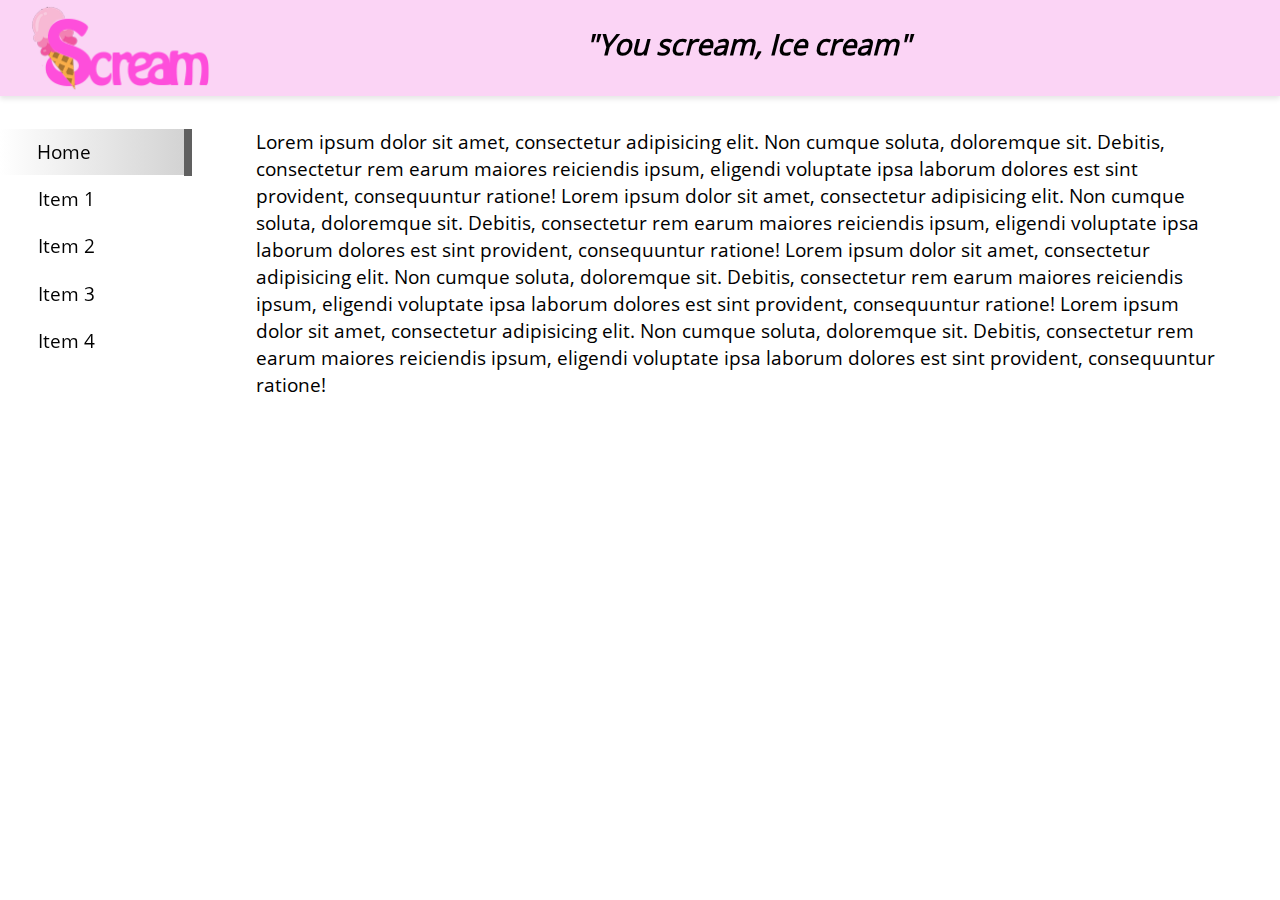
==== PWA/index.html @ 450996e0 "PWA interface" ====
<!DOCTYPE html>

<html lang="en">
    <head>
        <meta charset="UTF-8">
        <meta name="viewport" content="width=device-width, initial-scale=1.0">
	   <title> iScream </title>
       <link rel="stylesheet" type="text/css" href="styles.css">
    </head>

	<body>
        <header>
            <img src="img/iscream.png" alt="iScream logo">

            <h2> "You scream, Ice cream" </h2>
        </header>
        
        <nav>
            <ul>
                <li class="active"><a href="">Home</a></li>
                <li><a href="">Item 1</a></li>
                <li><a href="">Item 2</a></li>
                <li><a href="">Item 3</a></li>
                <li><a href="">Item 4</a></li>
            </ul>
        </nav>

        <section class="contents">
            Lorem ipsum dolor sit amet, consectetur adipisicing elit. Non cumque soluta, doloremque sit. Debitis, consectetur rem earum maiores reiciendis ipsum, eligendi voluptate ipsa laborum dolores est sint provident, consequuntur ratione!
            Lorem ipsum dolor sit amet, consectetur adipisicing elit. Non cumque soluta, doloremque sit. Debitis, consectetur rem earum maiores reiciendis ipsum, eligendi voluptate ipsa laborum dolores est sint provident, consequuntur ratione!
            Lorem ipsum dolor sit amet, consectetur adipisicing elit. Non cumque soluta, doloremque sit. Debitis, consectetur rem earum maiores reiciendis ipsum, eligendi voluptate ipsa laborum dolores est sint provident, consequuntur ratione!
            Lorem ipsum dolor sit amet, consectetur adipisicing elit. Non cumque soluta, doloremque sit. Debitis, consectetur rem earum maiores reiciendis ipsum, eligendi voluptate ipsa laborum dolores est sint provident, consequuntur ratione!
        </section>
    </body>
</html>
---- PWA/styles.css ----
@font-face{
	font-family: Open;
	src: url(fonts/Open_Sans/OpenSans-Regular.ttf);
}
html{
	padding: 0;
	margin: 0;
}
body{
	margin: 0;
	padding: 0;
}
header{
	background-color: #FBD4F5;
	width: 100%;
	z-index: 4;
	position: fixed;
	box-shadow: 0px 3px 5px 0px rgba(0,0,0,0.10);
}
header img{
	width: 15%;
	float: left;
	z-index: 5;
	padding-left: 2%; 
}
header h2{
	text-align: center;
	font-size: 180%;
	font-style: italic;
	font-family: Open;
}
nav{
	/*background-color: #8d4cff;*/
	height: 100%;
	width: 15%;
	padding: 2% 0;
	margin: 0;
	position: fixed;
	z-index: 3;
	/*opacity: 0.5;*/
}
nav ul{
	text-align: left;
	list-style-type: none;
	padding-top: 54%;
	padding-left: 0;
	margin: 0;
}
nav ul li{
	padding: 0%;	
	margin: 0;
}
nav ul li a {
	text-decoration: none;
	color: black;
	display: block;
	padding-top: 5%;
	padding-bottom: 5%;
	padding-left: 20%;
	font-size: 1.5vw;
	border-bottom: 1px solid #ffffff;
	font-family: Open;
}
li.active{
	border-right: 8px solid #606060;
	background: linear-gradient(to left, lightgray, white);
	color: #ffffff;
}
li:not(.active):hover a{
	background-color: #f7f7f7; 
	/*border-bottom: 2px solid #000000;*/
}
.contents{
	font-size: 1.5vw;
	padding-left: 20%;
	padding-top: 10%;
	width: 75%;
	background-color: white;
	font-family: Open;
}
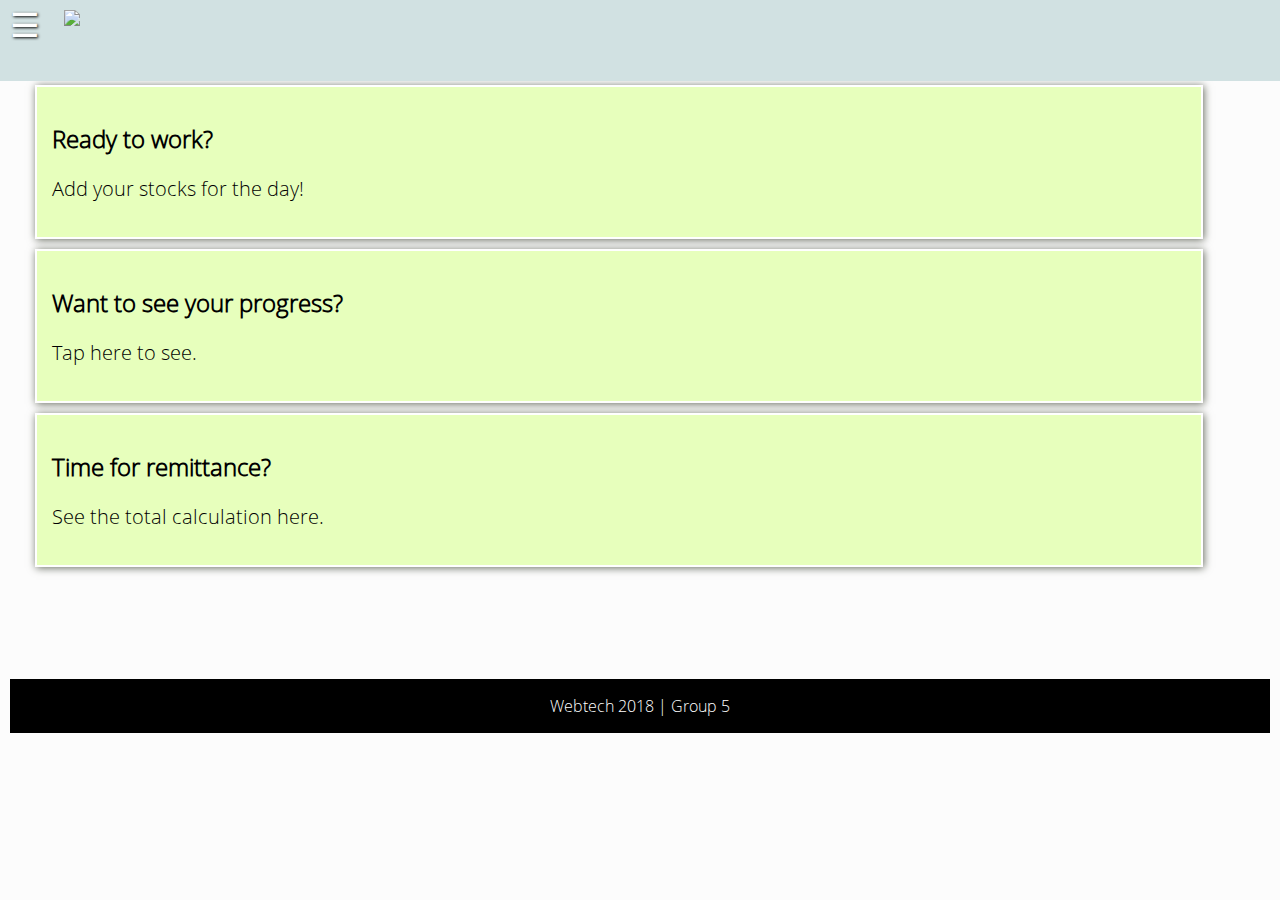
==== commit cd43ea31: "Jessa added HTMLs and CSS" ====
--- a/PWA/index.html
+++ b/PWA/index.html
@@ -4,32 +4,60 @@
     <head>
         <meta charset="UTF-8">
         <meta name="viewport" content="width=device-width, initial-scale=1.0">
-	   <title> iScream </title>
+	   <title>iVendor</title>
+       <link rel="shortcut icon" href="img/iVendor.png" />
        <link rel="stylesheet" type="text/css" href="styles.css">
     </head>
 
 	<body>
-        <header>
-            <img src="img/iscream.png" alt="iScream logo">
+        <header><div id="main" class="top-bar">
+            <span style="position:relative;left:0px;top:2px;font-size:33px;color:white;text-shadow:1px 1px 3px black;left: 10px; cursor:pointer" onclick="openNav()">&#9776;</span>
+            <a href="index.html"><img src="img/iVendorLetters.png" class="logo-letters"></a>
+</div></header>
+        
+        <div id="mySidenav" class="sidenav">
+  
+            <div class="sidenav-top">
+                <a href="javascript:void(0)" class="closebtn" onclick="closeNav()">&times;</a>
+            <img src="img/iVendor.png" class="logo"></div>
+<br>
+  <a href="index.html">Home</a>
+  <a href="inventory.html">Inventory</a>
+  <a href="#">Remittance</a>
+  <a href="">Productivity</a>
+</div>
 
-            <h2> "You scream, Ice cream" </h2>
-        </header>
+          <div class="main-contents">
+        <a href="inventory.html"><div class="Notifications">
+        <h2>Ready to work?</h2>
+            <p>Add your stocks for the day!</p></div></a>
+        <a href="Productivity.html"><div class="Notifications">
+        <h2>Want to see your progress?</h2>
+        <p>Tap here to see.</p></div></a>
+        <a href="Remittance.html"><div class="Notifications">
+        <h2>Time for remittance?</h2>
+        <p>See the total calculation here.</p></div></a></div>
+<br>
+<br>
+<br>
+<br>
+<br>
+	<div>
+	<footer>Webtech 2018 | Group 5 </footer>
+	</div>
         
-        <nav>
-            <ul>
-                <li class="active"><a href="">Home</a></li>
-                <li><a href="">Item 1</a></li>
-                <li><a href="">Item 2</a></li>
-                <li><a href="">Item 3</a></li>
-                <li><a href="">Item 4</a></li>
-            </ul>
-        </nav>
+<script>
+function openNav() {
+    document.getElementById("mySidenav").style.width = "250px";
+  
+}
 
-        <section class="contents">
-            Lorem ipsum dolor sit amet, consectetur adipisicing elit. Non cumque soluta, doloremque sit. Debitis, consectetur rem earum maiores reiciendis ipsum, eligendi voluptate ipsa laborum dolores est sint provident, consequuntur ratione!
-            Lorem ipsum dolor sit amet, consectetur adipisicing elit. Non cumque soluta, doloremque sit. Debitis, consectetur rem earum maiores reiciendis ipsum, eligendi voluptate ipsa laborum dolores est sint provident, consequuntur ratione!
-            Lorem ipsum dolor sit amet, consectetur adipisicing elit. Non cumque soluta, doloremque sit. Debitis, consectetur rem earum maiores reiciendis ipsum, eligendi voluptate ipsa laborum dolores est sint provident, consequuntur ratione!
-            Lorem ipsum dolor sit amet, consectetur adipisicing elit. Non cumque soluta, doloremque sit. Debitis, consectetur rem earum maiores reiciendis ipsum, eligendi voluptate ipsa laborum dolores est sint provident, consequuntur ratione!
-        </section>
-    </body>
+function closeNav() {
+    document.getElementById("mySidenav").style.width = "0";
+    document.getElementById("main").style.marginLeft= "0";
+}
+</script>
+
+  
+	 </body>
 </html>
--- a/PWA/styles.css
+++ b/PWA/styles.css
@@ -1,75 +1,48 @@
 @font-face{
 	font-family: Open;
 	src: url(fonts/Open_Sans/OpenSans-Regular.ttf);
+    font-family: OpenLight;
+    src: url(fonts/Open_Sans/OpenSans-Light.ttf);
+}
+* {
+    font-family: OpenLight;
 }
 html{
-	padding: 0;
+	padding: 10px;
 	margin: 0;
 }
 body{
 	margin: 0;
-	padding: 0;
-}
-header{
-	background-color: #FBD4F5;
-	width: 100%;
-	z-index: 4;
-	position: fixed;
-	box-shadow: 0px 3px 5px 0px rgba(0,0,0,0.10);
-}
-header img{
-	width: 15%;
-	float: left;
-	z-index: 5;
-	padding-left: 2%; 
-}
-header h2{
-	text-align: center;
-	font-size: 180%;
-	font-style: italic;
-	font-family: Open;
-}
-nav{
-	/*background-color: #8d4cff;*/
-	height: 100%;
-	width: 15%;
-	padding: 2% 0;
-	margin: 0;
-	position: fixed;
-	z-index: 3;
-	/*opacity: 0.5;*/
-}
-nav ul{
-	text-align: left;
-	list-style-type: none;
-	padding-top: 54%;
-	padding-left: 0;
-	margin: 0;
-}
-nav ul li{
-	padding: 0%;	
-	margin: 0;
-}
-nav ul li a {
-	text-decoration: none;
-	color: black;
-	display: block;
-	padding-top: 5%;
-	padding-bottom: 5%;
-	padding-left: 20%;
-	font-size: 1.5vw;
-	border-bottom: 1px solid #ffffff;
-	font-family: Open;
-}
-li.active{
-	border-right: 8px solid #606060;
-	background: linear-gradient(to left, lightgray, white);
-	color: #ffffff;
-}
-li:not(.active):hover a{
-	background-color: #f7f7f7; 
-	/*border-bottom: 2px solid #000000;*/
-}
+	background-color: #FCFCFC;
+    color: #000;
+    padding: 50px 0;
+}
+.top-bar
+{
+    position: fixed;
+    width: 100%;
+    height: 9%;
+    background-color: #D1E1E2;
+    top: 0;
+    left: 0;
+    z-index: 1;
+}
+.top-list
+{
+    list-style: none;
+    float: left;
+    left: 0;
+}
+.logo-letters
+{
+    position: absolute;
+    left: 5%;
+    top: 10px;
+    z-index: 1;
+    height: 70%;
+    width: auto;
+}
+
 .contents{
 	font-size: 1.5vw;
 	padding-left: 20%;
@@ -77,4 +50,1055 @@
 	width: 75%;
 	background-color: white;
 	font-family: Open;
+}
+
+footer {
+    padding: 1em;
+    color: white;
+    background-color: black;
+    clear: left;
+    text-align: center;
+}
+
+.clearfix {
+  content: "";
+  display: table;
+  clear: both;	
+}
+
+#site-header, #site-footer {
+	background: #fff;
+}
+
+#site-header {
+	margin: 0 0 30px 0;
+}
+
+#site-header h1 {
+	font-size: 31px;
+	font-weight: 300;
+	padding: 40px 0;
+	position: relative;
+	margin: 0;
+}
+
+a {
+	color: #000;
+	text-decoration: none;
+
+	-webkit-transition: color .2s linear;
+	-moz-transition: color .2s linear;
+	-ms-transition: color .2s linear;
+	-o-transition: color .2s linear;
+	transition: color .2s linear;
+}
+
+a:hover {
+	color: #53b5aa;
+}
+
+#site-header h1 span {
+	color: #53b5aa;
+}
+
+#site-header h1 span.last-span {
+	background: #fff;
+	padding-right: 150px;
+	position: absolute;
+	left: 217px;
+
+	-webkit-transition: all .2s linear;
+	-moz-transition: all .2s linear;
+	-ms-transition: all .2s linear;
+	-o-transition: all .2s linear;
+	transition: all .2s linear;
+}
+
+#site-header h1:hover span.last-span, #site-header h1 span.is-open {
+	left: 363px;
+}
+
+#site-header h1 em {
+	font-size: 16px;
+	font-style: normal;
+	vertical-align: middle;
+}
+
+.container {
+	font-family: 'Open Sans', sans-serif;
+	margin: 0 auto;
+	width: 980px;
+}
+
+#cart {
+	width: 100%;
+}
+
+#cart h1 {
+	font-weight: 300;
+}
+
+#cart a {
+	color: #53b5aa;
+	text-decoration: none;
+
+	-webkit-transition: color .2s linear;
+	-moz-transition: color .2s linear;
+	-ms-transition: color .2s linear;
+	-o-transition: color .2s linear;
+	transition: color .2s linear;
+}
+
+#cart a:hover {
+	color: #000;
+}
+
+.product.removed {
+	margin-left: 980px !important;
+	opacity: 0;
+}
+
+.product {
+	border: 1px solid #eee;
+	margin: 20px 0;
+	width: 100%;
+	height: 195px;
+	position: relative;
+
+	-webkit-transition: margin .2s linear, opacity .2s linear;
+	-moz-transition: margin .2s linear, opacity .2s linear;
+	-ms-transition: margin .2s linear, opacity .2s linear;
+	-o-transition: margin .2s linear, opacity .2s linear;
+	transition: margin .2s linear, opacity .2s linear;
+}
+
+.product img {
+	width: 100%;
+	height: 100%;
+}
+
+.product header, .product .content {
+	background-color: #fff;
+	border: 1px solid #ccc;
+	border-style: none none solid none;
+	float: left;
+}
+
+.product header {
+	background: #000;
+	margin: 0 1% 20px 0;
+	overflow: hidden;
+	padding: 0;
+	position: relative;
+	width: 24%;
+	height: 195px;
+}
+
+.product header:hover img {
+	opacity: .7;
+}
+
+.product header:hover h3 {
+	bottom: 73px;
+}
+
+.product header h3 {
+	background: #53b5aa;
+	color: #fff;
+	font-size: 22px;
+	font-weight: 300;
+	line-height: 49px;
+	margin: 0;
+	padding: 0 30px;
+	position: absolute;
+	bottom: -50px;
+	right: 0;
+	left: 0;
+
+	-webkit-transition: bottom .2s linear;
+	-moz-transition: bottom .2s linear;
+	-ms-transition: bottom .2s linear;
+	-o-transition: bottom .2s linear;
+	transition: bottom .2s linear;
+}
+
+.remove {
+	cursor: pointer;
+}
+
+.product .content {
+	box-sizing: border-box;
+	-moz-box-sizing: border-box;
+	height: 140px;
+	padding: 0 20px;
+	width: 75%;
+}
+
+.product h1 {
+	color: #53b5aa;
+	font-size: 25px;
+	font-weight: 300;
+	margin: 17px 0 20px 0;
+}
+
+.product footer.content {
+	height: 50px;
+	margin: 6px 0 0 0;
+	padding: 0;
+}
+
+.product footer .price {
+	background: #fcfcfc;
+	color: #000;
+	float: right;
+	font-size: 15px;
+	font-weight: 300;
+	line-height: 49px;
+	margin: 0;
+	padding: 0 30px;
+}
+
+.product footer .full-price {
+	background: #53b5aa;
+	color: #fff;
+	float: right;
+	font-size: 22px;
+	font-weight: 300;
+	line-height: 49px;
+	margin: 0;
+	padding: 0 30px;
+
+	-webkit-transition: margin .15s linear;
+	-moz-transition: margin .15s linear;
+	-ms-transition: margin .15s linear;
+	-o-transition: margin .15s linear;
+	transition: margin .15s linear;
+}
+
+.qt, .qt-plus, .qt-minus {
+	display: block;
+	float: left;
+}
+
+.qt {
+	font-size: 19px;
+	line-height: 50px;
+	width: 70px;
+	text-align: center;
+}
+
+.qt-plus, .qt-minus {
+	background: #fcfcfc;
+	border: none;
+	font-size: 30px;
+	font-weight: 300;
+	height: 100%;
+	padding: 0 20px;
+	-webkit-transition: background .2s linear;
+	-moz-transition: background .2s linear;
+	-ms-transition: background .2s linear;
+	-o-transition: background .2s linear;
+	transition: background .2s linear;
+}
+
+.qt-plus:hover, .qt-minus:hover {
+	background: #53b5aa;
+	color: #fff;
+	cursor: pointer;
+}
+
+.qt-plus {
+	line-height: 50px;
+}
+
+.qt-minus {
+	line-height: 47px;
+}
+
+#site-footer {
+	margin: 30px 0 0 0;
+}
+
+#site-footer {
+	padding: 40px;
+}
+
+#site-footer h1 {
+	background: #fcfcfc;
+	border: 1px solid #ccc;
+	border-style: none none solid none;
+	font-size: 24px;
+	font-weight: 300;
+	margin: 0 0 7px 0;
+	padding: 14px 40px;
+	text-align: center;
+}
+
+#site-footer h2 {
+	font-size: 24px;
+	font-weight: 300;
+	margin: 10px 0 0 0;
+}
+
+#site-footer h3 {
+	font-size: 19px;
+	font-weight: 300;
+	margin: 15px 0;
+}
+
+.left {
+	float: left;
+}
+
+.right {
+	float: right;
+}
+
+.btn {
+	background: #53b5aa;
+	border: 1px solid #999;
+	border-style: none none solid none;
+	cursor: pointer;
+	display: block;
+	color: #fff;
+	font-size: 20px;
+	font-weight: 300;
+	padding: 16px 0;
+	width: 290px;
+	text-align: center;
+
+	-webkit-transition: all .2s linear;
+	-moz-transition: all .2s linear;
+	-ms-transition: all .2s linear;
+	-o-transition: all .2s linear;
+	transition: all .2s linear;
+}
+
+.btn:hover {
+	color: #fff;
+	background: #429188;
+}
+
+.type {
+	background: #fcfcfc;
+	font-size: 13px;
+	padding: 10px 16px;
+	left: 100%;
+}
+
+/* Clearfix */
+.clearfix:after {
+	visibility: hidden;
+	display: block;
+	font-size: 0;
+	content: " ";
+	clear: both;
+	height: 0;
+	}
+* html .clearfix             { zoom: 1; } /* IE6 */
+*:first-child+html .clearfix { zoom: 1; } /* IE7 */
+
+/* Trolley content - Product listing */
+#ct-content {
+    position: absolute;
+    margin-left: 10%;
+    top: 15%;
+	width: 250px;
+	margin: 0 auto;
+	clear: both;
+	padding: 20px;
+	background-color: #ffffff;
+	opacity: 1;
+	
+	-webkit-transition: all 400ms linear;
+	-moz-transition: all 400ms linear;
+	-ms-transition: all 400ms linear;
+	-o-transition: all 400ms linear;
+	transition: all 400ms linear;
+		
+}
+  #ct-content h1 {
+    text-align: center;
+  }
+	#ct-content .unitPrice {
+		display: none;
+	}
+
+	/* Product Item */
+	#ct-content .prodListDisplay {
+		max-height: 60px;
+		-webkit-transition: max-height 400ms cubic-bezier(0.645, 0.045, 0.355, 1.000);
+		-moz-transition: max-height 400ms cubic-bezier(0.645, 0.045, 0.355, 1.000);
+		-ms-transition: max-height 400ms cubic-bezier(0.645, 0.045, 0.355, 1.000);
+		-o-transition: max-height 400ms cubic-bezier(0.645, 0.045, 0.355, 1.000);
+		transition: max-height 400ms cubic-bezier(0.645, 0.045, 0.355, 1.000);
+
+		transition-delay: 500ms;
+		-webkit-transition-delay: 500ms; /* Safari */
+
+	}
+	#ct-content .product-box {
+		position: relative;
+		width: 100%;
+		margin: 0;
+		padding: 0;
+		border-left: none;
+		color: #436D6B;
+		border-bottom: #d3d3d3 1px solid;
+		min-height: 32px;
+		height: auto !important;
+		height: 32px;
+		overflow: hidden;
+	}
+#ct-content .prodListDisplay:last-child .product-box {
+	border: none;
+}
+	#ct-content .product-box .productItem {
+		padding: 10px 0 8px 0;
+	}
+	#ct-content .product-box .productTitle {
+		float: left;
+		display: inline;
+		width: 170px;
+		margin: 0;
+		min-height: inherit;
+		margin: 0;
+		color: #262626;
+	}
+		#ct-content .product-box .product-url {
+			font-size: .75em;
+			line-height: 1.25em;
+			margin: 0;
+			color: #262626;
+			font-weight: bold;
+		}
+		#ct-content .productTitle h3 {
+			margin: 0;
+			position: relative;
+		}
+		#ct-content .product-box p {
+			margin: 0;
+		}
+	
+	#ct-content .purchaseBlock {
+		float: right;
+		width: 125px;
+		min-height: inherit;	
+	}
+		#ct-content .priceBlock {
+			float: left;
+			display: inline;
+			width: 50px;
+			text-align: right;
+			margin-right: 5px;
+		}
+			#ct-content .product-box .price {
+				display: block;
+				font-size: .923em;
+				padding-top: 6px;
+				color: #4c4c4c;
+				font-weight: bold;
+			}
+			#ct-content .productInput {
+				margin-right: 10px;
+				display: inline;
+				float: left;
+			}
+			#ct-content .productInput input {
+				width: 36px;
+				color: #4c4c4c;
+				font-weight: bold;
+				margin: 0;
+				padding: 0;
+				text-align: center;
+				width: 40px;
+				height: 26px;
+				border: 1px solid #ccc;
+				-moz-border-radius: 5px;
+				-webkit-border-radius: 5px;
+				border-radius: 5px;
+			}
+		#ct-content .ct-removeSingle {
+			display: block;
+			float: right;
+			width: 18px;
+			height: 18px;
+			overflow: hidden;
+			text-indent: -9999em;
+			margin-top: 5px;
+		}
+		#ct-content .ct-removeSingle .ico {
+			display: block;
+			margin: 5px 0 0 9px;
+			width: 9px;
+			height: 9px;
+			background: url(https://ihatetomatoes.net/assets/ico_delete.png) no-repeat 0 0;
+		}
+		#ct-content .btn-update .btn-grey {
+			display: none;
+		}	
+	
+	
+/* Trolley confirmation - remove all pruducts */
+	/* Center content vertically */
+	.centerContent {
+		display: table;
+		table-layout: fixed;
+		width: 100%;
+		height: 100%;
+		overflow: hidden;
+		position: relative;
+	}
+	.centerContentInner {
+		margin: 0 auto;
+		display: table-cell;
+		vertical-align: middle;
+		text-align: left;
+		padding: 0 22px 0 32px;
+	}
+	.ct-buttons {
+		padding: 0 20px;
+	}
+		.ct-buttons a {
+			display: block;
+			margin-bottom: 20px;
+			text-align: center;
+			padding: 9px 24px;
+		}
+		.ct-buttons a span {
+			padding: 0;
+		}
+		.btn-grey,
+		.btn-red  {
+			font-size: .8125em;
+			color: #ffffff;
+			font-weight: normal;
+			cursor: pointer;
+			position: relative;
+			display: inline-block;
+			min-height: 22px;
+			margin: 0 0 0 8px;
+			padding: 0 6px 1px 6px;
+			text-decoration: none;
+			line-height: 22px;
+			border: none;
+			-webkit-border-radius: 3px;
+			-moz-border-radius: 3px;
+			border-radius: 3px;
+			text-align: center;
+		}
+		
+	.btn-grey {background: #5a5a5a;}
+    .btn-grey:hover {background: #222222;}
+	
+	/* Inline buttons - Used in Remove single product */
+	.ct-buttons.ct-inline-buttons {
+		display: block;
+		float: right;
+		padding: 0;
+	}
+
+	.ct-inline-buttons .ct-singleRemoveCancel {margin-left: 0;}
+	.ct-inline-buttons .ct-singleRemoveOK {margin-right: 11px;}
+	
+/* Trolley confirmation - remove single pruduct */
+.ct-confirmation-single {
+	width: 100%;
+	height: 100%;
+	background-color: #ffe7e7;
+	position: absolute;
+	top: 0;
+	left: 0;
+	bottom: 0;
+	right: 0;
+	opacity: 1;
+
+	-webkit-transition: all 400ms linear;
+	-moz-transition: all 400ms linear;
+	-ms-transition: all 400ms linear;
+	-o-transition: all 400ms linear;
+	transition: all 400ms linear;
+	
+	-webkit-transform: translate3d(0, 100%, 0);
+	-moz-transform: translate3d(0, 100%, 0);
+	-ms-transform: translate3d(0, 100%, 0);
+	-o-transform: translate3d(0, 100%, 0);
+	transform: translate3d(0, 100%, 0);
+	
+}
+	.no-csstransforms3d .ct-confirmation-single {
+		display: none;
+	}
+	
+	/* Animation In */
+	.trolley-conf-single-in .ct-confirmation-single,
+	.trolley-conf-single-in .productItem {
+	
+		-webkit-transform: translate3d(0, 0, 0);
+		-moz-transform: translate3d(0, 0, 0);
+		-ms-transform: translate3d(0, 0, 0);
+		-o-transform: translate3d(0, 0, 0);
+		transform: translate3d(0, 0, 0);
+
+		-webkit-transition: -webkit-transform 400ms cubic-bezier(0.645, 0.045, 0.355, 1.000);
+		-moz-transition: -moz-transform 400ms cubic-bezier(0.645, 0.045, 0.355, 1.000);
+		-ms-transition: -ms-transform 400ms cubic-bezier(0.645, 0.045, 0.355, 1.000);
+		-o-transition: -o-transform 400ms cubic-bezier(0.645, 0.045, 0.355, 1.000);
+		transition: transform 400ms cubic-bezier(0.645, 0.045, 0.355, 1.000);
+	}
+	.trolley-conf-single-in .productItem {
+		-webkit-transform: translate3d(0, -100%, 0);
+		-moz-transform: translate3d(0, -100%, 0);
+		-ms-transform: translate3d(0, -100%, 0);
+		-o-transform: translate3d(0, -100%, 0);
+		transform: translate3d(0, -100%, 0);
+	}
+	.no-csstransforms3d .trolley-conf-single-in .ct-confirmation-single { 
+		display: block; 
+	}
+	.no-csstransforms3d .trolley-conf-single-in .productItem { display: none; }
+	
+	/* Animation Out */
+	.trolley-conf-single-out .ct-confirmation-single,
+	.trolley-conf-single-out .productItem {
+	
+		-webkit-transform: translate3d(0, 100%, 0);
+		-moz-transform: translate3d(0, 100%, 0);
+		-ms-transform: translate3d(0, 100%, 0);
+		-o-transform: translate3d(0, 100%, 0);
+		transform: translate3d(0, 100%, 0);
+
+		-webkit-transition: -webkit-transform 400ms cubic-bezier(0.645, 0.045, 0.355, 1.000);
+		-moz-transition: -moz-transform 400ms cubic-bezier(0.645, 0.045, 0.355, 1.000);
+		-ms-transition: -ms-transform 400ms cubic-bezier(0.645, 0.045, 0.355, 1.000);
+		-o-transition: -o-transform 400ms cubic-bezier(0.645, 0.045, 0.355, 1.000);
+		transition: transform 400ms cubic-bezier(0.645, 0.045, 0.355, 1.000);
+	}
+	.trolley-conf-single-out .productItem {
+		-webkit-transform: translate3d(0, 0, 0);
+		-moz-transform: translate3d(0, 0, 0);
+		-ms-transform: translate3d(0, 0, 0);
+		-o-transform: translate3d(0, 0, 0);
+		transform: translate3d(0, 0, 0);
+	}
+	.no-csstransforms3d .trolley-conf-single-out .ct-confirmation-single { display: none; }
+	.no-csstransforms3d .trolley-conf-single-out .productItem { display: block; }
+
+	/* Remove Product */
+	.trolley-remove-product .productItem {
+		visibility: hidden;
+	}
+	.trolley-remove-product .product-box {
+		border-color: #f3f3f3 !important;
+	}
+	.trolley-remove-product .ct-confirmation-single {
+		
+		opacity: 0;
+
+		-webkit-transform: translate3d(0, 0, 0);
+		-moz-transform: translate3d(0, 0, 0);
+		-ms-transform: translate3d(0, 0, 0);
+		-o-transform: translate3d(0, 0, 0);
+		transform: translate3d(0, 0, 0);
+
+		-webkit-transition: opacity 400ms linear;
+		-moz-transition: opacity 400ms linear;
+		-ms-transition: opacity 400ms linear;
+		-o-transition: opacity 400ms linear;
+		transition: opacity 400ms linear;	
+	}
+	.trolley-remove-product.prodListDisplay {
+		max-height: 0px !important;
+		
+		-webkit-transition: all 400ms cubic-bezier(0.645, 0.045, 0.355, 1.000);
+		-moz-transition: all 400ms cubic-bezier(0.645, 0.045, 0.355, 1.000);
+		-ms-transition: all 400ms cubic-bezier(0.645, 0.045, 0.355, 1.000);
+		-o-transition: all 400ms cubic-bezier(0.645, 0.045, 0.355, 1.000);
+		transition: all 400ms cubic-bezier(0.645, 0.045, 0.355, 1.000);
+
+	}
+	.no-csstransitions .trolley-remove-product.prodListDisplay,
+	.no-csstransitions .trolley-remove-product .ct-confirmation-single { display: none; }
+	
+.ct-confirmation-single .centerContentInner {
+	padding: 0 24px 0 11px;
+}
+	/* Confirmation */
+	.ct-confirmation-single p {
+		line-height: 22px;
+	}
+	.ct-confirmation-single .ct-removeSingleConfirmation {
+		color: #ed1c24;
+	}
+	
+	@import compass
+
+@import url(https://fonts.googleapis.com/css?family=Mouse+Memoirs:400,700)
+
+*
+  box-sizing: border-box
+.cart-container
+  width: 100%
+  height: 280px
+  display: table
+  
+  .empty
+    font-size: 3em
+    width: 100%
+    text-align: center
+    display: table-cell
+    vertical-align: middle
+  
+.cart
+  list-style: none
+  height: 280px
+  width: 10000px
+  cursor: grab
+  position: relative
+  left: 0
+  transform: translate3d(0, 0, 0) 
+  
+  .product
+    position: relative
+    width: 200px
+    height: 280px;
+
+    float: left
+    &:hover
+      z-index: 1
+    
+    &:nth-child(3n+1)
+      .product-preview, .product-interactions
+        background: #E8B0AF
+
+    &:nth-child(3n+2)
+      .product-preview, .product-interactions 
+        background: #FDDAC4
+      
+    &:nth-child(3n)
+      .product-preview, .product-interactions
+        background: #F1D5A5
+      
+    .product-preview
+      padding: 1em
+      height: 280px
+      position: relative
+      
+      .thumbnail
+        width: 100%
+        min-height: 120px
+        max-height: 200px
+
+        .image
+          width: 100%
+          margin-top: 1em
+          
+      .product-paper
+        position: absolute
+        height: 75px
+        bottom: 0
+        background: rgba(255, 255, 255, 0.65)
+        padding: 1em
+        display: block
+        width: 100%
+        margin-left: -1em
+        
+      .product-name
+        font-size: 1.6em
+        //letter-spacing: -1px
+        text-align: center
+        
+      .product-price
+        text-align: center
+        font-size: 1.2em
+
+    .product-quantity
+      font-size: 2em
+      width: 2em
+      height: 2em
+      text-align: center
+      padding: .35em 0
+      border-radius: 1em
+      position: absolute
+      top: .5em
+      right: .5em
+      background: #fff
+      transform: rotateZ(10deg)
+      backface-visibility: hidden 
+
+    &:hover .product-interactions, .visible
+      opacity: 1!important
+      transform: perspective(600px) rotateX(0deg)!important
+      
+    .product-interactions
+      position: absolute
+      bottom: 75px
+      width: 100%
+      height: 60px
+      border-bottom: 1px dashed rgba(0, 0, 0, .4)
+      transform-origin: 50% 100% 0
+      transform: perspective(600px) rotateX(90deg)
+      opacity: 0
+      transition: .4s all ease-in-out
+      display: table
+        
+      .button
+        width: 32%
+        height: 60px
+        float: left
+        text-align: center
+        font-size: 5em
+        line-height: .75em
+        color: #999
+        background: rgba(255, 255, 255, .65)
+        cursor: pointer
+        user-select: none
+        transition: .1s all ease-in-out
+        transform-origin: 50% 0 0
+        transform: perspective(600px)
+        z-index: 0
+        position: relative
+        display: table-cell
+        vertical-align: middle
+        
+        &.plus
+          color: #7fb034
+          
+        &.minus
+          color: #a0ce5a
+          
+        &.del:after
+          content: "+"
+          position: absolute
+          color: red 
+          left: 50%
+          margin-left: -.15em
+          transform: rotateZ(45deg)
+          
+
+        &:nth-child(1), &:nth-child(2)
+          border-right: 1px dashed rgba(0, 0, 0, .1)
+        &:nth-child(2)
+          width: 36% 
+        &:active
+          font-size: 7em 
+          background: #fff!important
+          box-shadow: 0 0 0 10px #fff!important
+          z-index: 10
+          line-height: .45em
+
+        &:hover
+          background: rgba(255, 255, 255, .5)
+
+.bill
+  margin: 0
+  padding: 1em
+  font-size: 1.4em
+  line-height: 1.6em
+  background: #F1D5A5
+  color: #48320b
+  width: 100%
+  .total
+    font-weight: bold
+    font-size: 1.6em
+  tr
+    td
+      width: 50%
+      padding: .25em 20px
+    .label
+      text-align: right
+      
+      
+.actions
+  text-align: center
+  position: relative
+  width: 100%
+  height: 6em
+
+  .big-button
+    position: absolute
+    cursor: pointer
+    user-select: none
+    padding: 1em
+    width: 100%
+    //background: #865127
+    //color: #f0dccd
+    font-size: 1.5em
+    transition: .1s all ease-in-out
+    box-shadow: 0 0 0 0 #6c411f
+      
+    &:active
+      z-index: 10
+      font-size: 2em
+      
+    &.return
+      background: #ad6932
+      color: #f0dccd
+      &:hover
+        background: #6c411f
+      &:before
+        content: "←"
+        
+    &.go
+      background: #a0ce5a
+      color: #334715
+      font-size: 2em
+      &:hover
+        background: #7fb034
+      &:active
+        font-size: 2.5em
+        background: #bede8e
+        box-shadow: 0 0 0 10px #bede8e 
+
+        
+    
+    
+body {
+    font-family: "Lato", sans-serif;
+}
+
+.sidenav {
+    height: 100%;
+    width: 0;
+    position: fixed;
+    z-index: 1;
+    top: 0;
+    left: 0;
+    background-color: #FCFCFC;
+    overflow-x: hidden;
+    transition: 0.5s;
+    padding-top: 60px;
+    box-shadow: 2px 2px 7px #6E6F6F;
+}
+
+.sidenav a {
+    padding: 8px 8px 8px 32px;
+    text-decoration: none;
+    font-size: 25px;
+    color: #818181;
+    display: block;
+    transition: 0.3s;
+}
+
+.sidenav a:hover {
+    color: #f1f1f1;
+}
+
+.sidenav .closebtn {
+    position: absolute;
+    top: 3px;
+    right: 15px;
+    font-size: 36px;
+    margin-left: 50px;
+}
+
+#main {
+    transition: margin-left .5s;
+
+}
+
+@media screen and (max-height: 450px) {
+  .sidenav {padding-top: 15px;}
+  .sidenav a {font-size: 18px;}
+}
+
+.logo-letter
+{
+    position: relative;
+    width: auto;
+    height: 90%;
+    top: 3px;
+    left: 10%;
+}
+.sidenav-top
+{
+    position: absolute;
+    top: 0;
+    background-color: #D1E1E2;
+    transition: 0.3s;
+}
+
+.logo 
+{
+    position: relative;
+    width: 25%;
+    height: auto;
+    left: 2px;
+    top: 2px;
+}
+
+.main-contents
+{
+    position: relative;
+    margin-top: 2%;
+}
+
+.Notifications
+{
+    position: relative;
+    margin: 2px;
+    width: 90%;
+    height: 30%;
+    background-color: #E7FFBC;
+    border: 2px solid white;
+    padding: 15px;
+    margin-top: 10px;
+    margin-left: 2%;
+    box-shadow: 1px 1px 8px #676C60;
+}
+
+.Notifications p
+{
+    font-size: 20px;
+    font-family: OpenLight;
+}
+
+.Notifications h2
+{
+    font-family: OpenLight;
+}
+
+.Notifications:hover
+{
+    box-shadow: none;
+}
+.IC-box
+{
+    position: relative;
+    width: 50%;
+    height: auto;
+}
+
+.Stick
+{
+    position: relative;
+    width: 80%;
+}
+
+.Stick-one
+{
+    position: relative;
+    width: 100%;
+}
+
+.products
+{
+    width:100%;
+    height: auto;
+    margin-top: 1%;
+}
+
+.tb-body
+{
+    width: 10%;
+    border: 5px solid white;
+    border-radius: 20px;
+    background-color: #DCECF2;
+    padding: 10px;
+}
+
+.col-two
+{
+    position: relative;
+    margin-left: 100%;
 }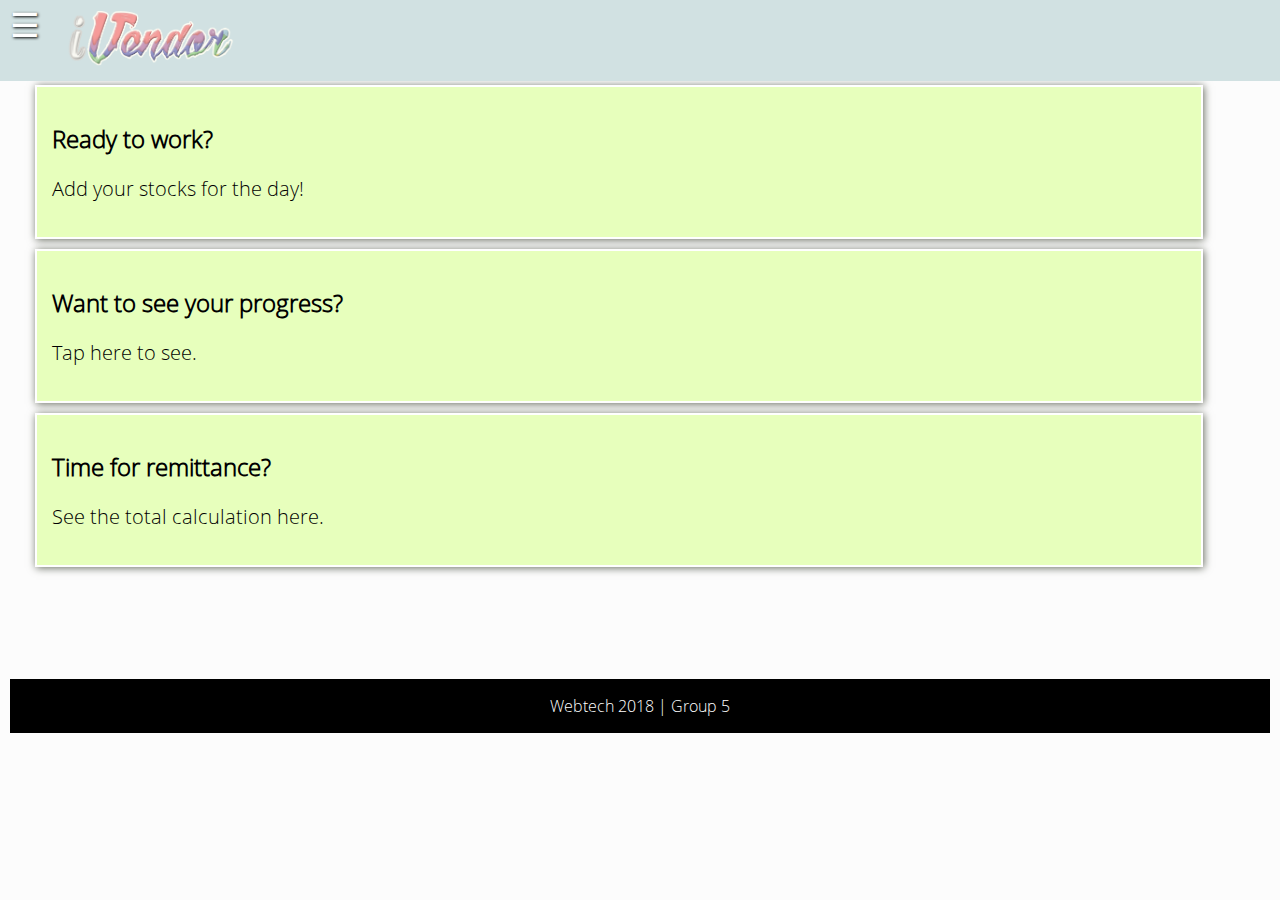
==== commit ea1cdc08: "Jessa updated HTMLs, CSS and added Manifest.json" ====
--- a/PWA/index.html
+++ b/PWA/index.html
@@ -7,6 +7,7 @@
 	   <title>iVendor</title>
        <link rel="shortcut icon" href="img/iVendor.png" />
        <link rel="stylesheet" type="text/css" href="styles.css">
+        <link rel="manifest" href="manifest.json">
     </head>
 
 	<body>
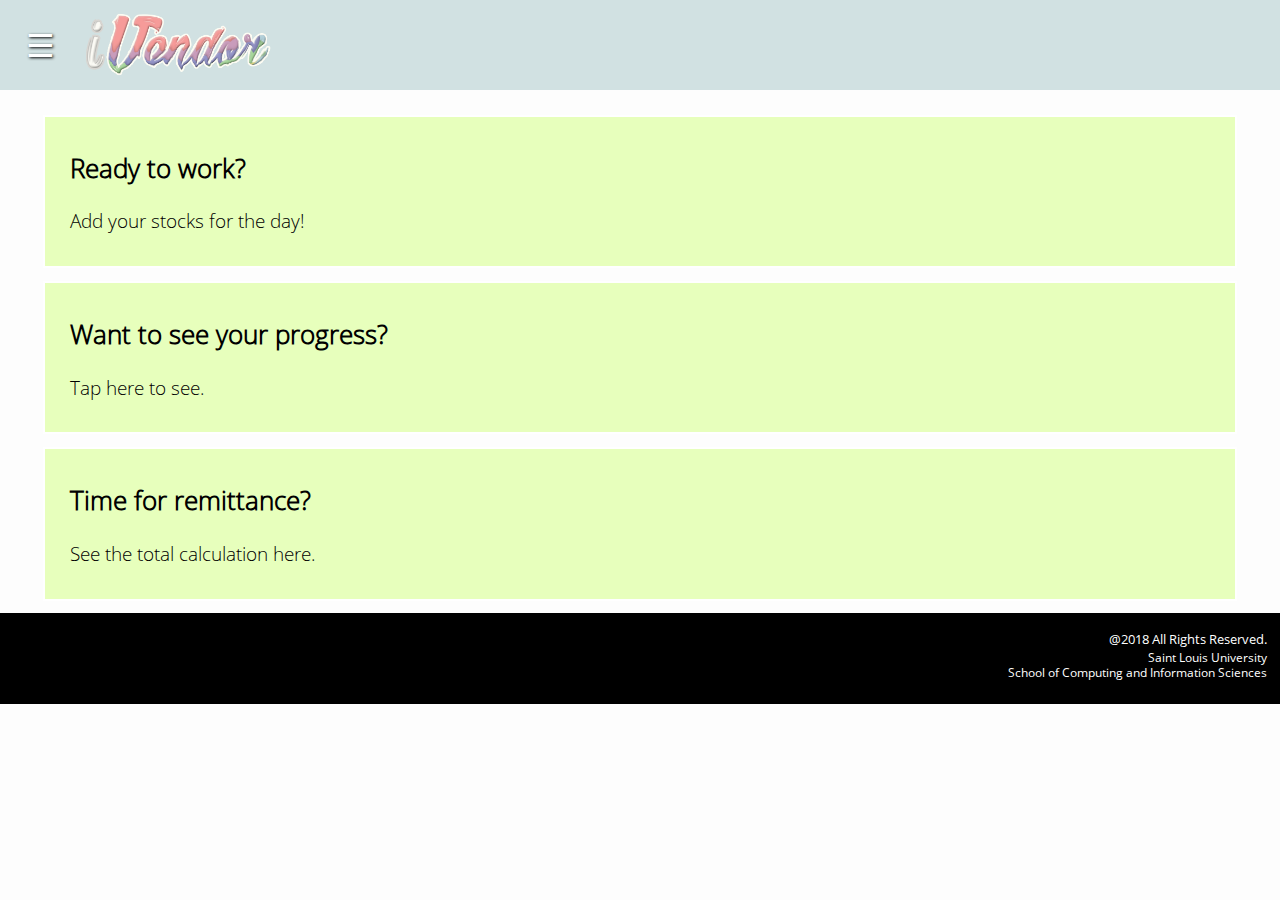
==== commit c8c47010: "Updated PWA resources" ====
--- a/PWA/index.html
+++ b/PWA/index.html
@@ -4,61 +4,58 @@
     <head>
         <meta charset="UTF-8">
         <meta name="viewport" content="width=device-width, initial-scale=1.0">
-	   <title>iVendor</title>
-       <link rel="shortcut icon" href="img/iVendor.png" />
-       <link rel="stylesheet" type="text/css" href="styles.css">
+        <title>iVendor</title>
+        <link rel="shortcut icon" href="img/iVendor.png" />
+        <link rel="stylesheet" type="text/css" href="styles.css">
         <link rel="manifest" href="manifest.json">
     </head>
 
-	<body>
-        <header><div id="main" class="top-bar">
-            <span style="position:relative;left:0px;top:2px;font-size:33px;color:white;text-shadow:1px 1px 3px black;left: 10px; cursor:pointer" onclick="openNav()">&#9776;</span>
-            <a href="index.html"><img src="img/iVendorLetters.png" class="logo-letters"></a>
-</div></header>
+  <body>
+        <header>
+            <div class="main-header">
+                <span class = "menu-button" onclick="openNav()">&#9776;</span>
+                <a href="index.html"><img src="img/iVendorLetters.png" class="logo-letters"></a>
+            </div>
+        </header>
         
-        <div id="mySidenav" class="sidenav">
-  
+        <div id="mySidenav" class="sidenav">  
             <div class="sidenav-top">
                 <a href="javascript:void(0)" class="closebtn" onclick="closeNav()">&times;</a>
-            <img src="img/iVendor.png" class="logo"></div>
-<br>
-  <a href="index.html">Home</a>
-  <a href="inventory.html">Inventory</a>
-  <a href="#">Remittance</a>
-  <a href="">Productivity</a>
-</div>
+                <img src="img/iVendor.png" class="logo">
+            </div>
+            <a href="index.html">Home</a>
+            <a href="html/invent.html">Inventory</a>
+            <a href="#">Remittance</a>
+            <a href="">Productivity</a>
+        </div>
 
-          <div class="main-contents">
-        <a href="inventory.html"><div class="Notifications">
-        <h2>Ready to work?</h2>
-            <p>Add your stocks for the day!</p></div></a>
-        <a href="Productivity.html"><div class="Notifications">
-        <h2>Want to see your progress?</h2>
-        <p>Tap here to see.</p></div></a>
-        <a href="Remittance.html"><div class="Notifications">
-        <h2>Time for remittance?</h2>
-        <p>See the total calculation here.</p></div></a></div>
-<br>
-<br>
-<br>
-<br>
-<br>
-	<div>
-	<footer>Webtech 2018 | Group 5 </footer>
-	</div>
-        
-<script>
-function openNav() {
-    document.getElementById("mySidenav").style.width = "250px";
-  
-}
+        <div class="main-content">
+            <a href="html/invent.html">
+                <div class="notifications">
+                    <h2>Ready to work?</h2>
+                    <p>Add your stocks for the day!</p>
+                </div>
+            </a>
+            <a href="Productivity.html">
+                <div class="notifications">
+                    <h2>Want to see your progress?</h2>
+                    <p>Tap here to see.</p>
+                </div>
+            </a>
+            <a href="Remittance.html">
+                <div class="notifications">
+                    <h2>Time for remittance?</h2>
+                    <p>See the total calculation here.</p>
+                </div>
+            </a>
+        </div>
 
-function closeNav() {
-    document.getElementById("mySidenav").style.width = "0";
-    document.getElementById("main").style.marginLeft= "0";
-}
-</script>
+        <footer>
+          <h6>@2018 All Rights Reserved.</h6>
+          <p>Saint Louis University <br>
+          School of Computing and Information Sciences</p>
+        </footer>
 
-  
-	 </body>
+        <script src = "script.js"></script>
+   </body>
 </html>
--- a/PWA/styles.css
+++ b/PWA/styles.css
@@ -1,964 +1,59 @@
 @font-face{
-	font-family: Open;
-	src: url(fonts/Open_Sans/OpenSans-Regular.ttf);
+    font-family: Open;
+    src: url(fonts/Open_Sans/OpenSans-Regular.ttf);
+}
+@font-face {
     font-family: OpenLight;
-    src: url(fonts/Open_Sans/OpenSans-Light.ttf);
+    src: url(fonts/Open_Sans/OpenSans-Light.ttf);    
+}
+@font-face {
+    font-family: Express;
+    src: url(fonts/Express.ttf);
 }
 * {
-    font-family: OpenLight;
+    font-family: Open;
 }
 html{
-	padding: 10px;
-	margin: 0;
+    padding: 0;
+    margin: 0;
 }
 body{
-	margin: 0;
-	background-color: #FCFCFC;
+    padding: 0;
+    margin: 0;
+    background-color: #fdfdfd;
     color: #000;
-    padding: 50px 0;
-}
-.top-bar
-{
+    font-family: "Lato", sans-serif;
+}
+.main-header {
+    transition: margin-left .5s;
     position: fixed;
-    width: 100%;
-    height: 9%;
+    width: 100vw;
+    height: 5vw;
     background-color: #D1E1E2;
     top: 0;
     left: 0;
     z-index: 1;
-}
-.top-list
-{
-    list-style: none;
+    padding: 1vw;
+}
+.logo-letters {
+    position: absolute;
+    margin-left: 3vw;
+    z-index: 1;
+    height: 5vw;
+    width: auto;
     float: left;
-    left: 0;
-}
-.logo-letters
-{
-    position: absolute;
-    left: 5%;
-    top: 10px;
-    z-index: 1;
-    height: 70%;
-    width: auto;
-}
-
-.contents{
-	font-size: 1.5vw;
-	padding-left: 20%;
-	padding-top: 10%;
-	width: 75%;
-	background-color: white;
-	font-family: Open;
-}
-
-footer {
-    padding: 1em;
-    color: white;
-    background-color: black;
-    clear: left;
-    text-align: center;
-}
-
-.clearfix {
-  content: "";
-  display: table;
-  clear: both;	
-}
-
-#site-header, #site-footer {
-	background: #fff;
-}
-
-#site-header {
-	margin: 0 0 30px 0;
-}
-
-#site-header h1 {
-	font-size: 31px;
-	font-weight: 300;
-	padding: 40px 0;
-	position: relative;
-	margin: 0;
-}
-
-a {
-	color: #000;
-	text-decoration: none;
-
-	-webkit-transition: color .2s linear;
-	-moz-transition: color .2s linear;
-	-ms-transition: color .2s linear;
-	-o-transition: color .2s linear;
-	transition: color .2s linear;
-}
-
-a:hover {
-	color: #53b5aa;
-}
-
-#site-header h1 span {
-	color: #53b5aa;
-}
-
-#site-header h1 span.last-span {
-	background: #fff;
-	padding-right: 150px;
-	position: absolute;
-	left: 217px;
-
-	-webkit-transition: all .2s linear;
-	-moz-transition: all .2s linear;
-	-ms-transition: all .2s linear;
-	-o-transition: all .2s linear;
-	transition: all .2s linear;
-}
-
-#site-header h1:hover span.last-span, #site-header h1 span.is-open {
-	left: 363px;
-}
-
-#site-header h1 em {
-	font-size: 16px;
-	font-style: normal;
-	vertical-align: middle;
-}
-
-.container {
-	font-family: 'Open Sans', sans-serif;
-	margin: 0 auto;
-	width: 980px;
-}
-
-#cart {
-	width: 100%;
-}
-
-#cart h1 {
-	font-weight: 300;
-}
-
-#cart a {
-	color: #53b5aa;
-	text-decoration: none;
-
-	-webkit-transition: color .2s linear;
-	-moz-transition: color .2s linear;
-	-ms-transition: color .2s linear;
-	-o-transition: color .2s linear;
-	transition: color .2s linear;
-}
-
-#cart a:hover {
-	color: #000;
-}
-
-.product.removed {
-	margin-left: 980px !important;
-	opacity: 0;
-}
-
-.product {
-	border: 1px solid #eee;
-	margin: 20px 0;
-	width: 100%;
-	height: 195px;
-	position: relative;
-
-	-webkit-transition: margin .2s linear, opacity .2s linear;
-	-moz-transition: margin .2s linear, opacity .2s linear;
-	-ms-transition: margin .2s linear, opacity .2s linear;
-	-o-transition: margin .2s linear, opacity .2s linear;
-	transition: margin .2s linear, opacity .2s linear;
-}
-
-.product img {
-	width: 100%;
-	height: 100%;
-}
-
-.product header, .product .content {
-	background-color: #fff;
-	border: 1px solid #ccc;
-	border-style: none none solid none;
-	float: left;
-}
-
-.product header {
-	background: #000;
-	margin: 0 1% 20px 0;
-	overflow: hidden;
-	padding: 0;
-	position: relative;
-	width: 24%;
-	height: 195px;
-}
-
-.product header:hover img {
-	opacity: .7;
-}
-
-.product header:hover h3 {
-	bottom: 73px;
-}
-
-.product header h3 {
-	background: #53b5aa;
-	color: #fff;
-	font-size: 22px;
-	font-weight: 300;
-	line-height: 49px;
-	margin: 0;
-	padding: 0 30px;
-	position: absolute;
-	bottom: -50px;
-	right: 0;
-	left: 0;
-
-	-webkit-transition: bottom .2s linear;
-	-moz-transition: bottom .2s linear;
-	-ms-transition: bottom .2s linear;
-	-o-transition: bottom .2s linear;
-	transition: bottom .2s linear;
-}
-
-.remove {
-	cursor: pointer;
-}
-
-.product .content {
-	box-sizing: border-box;
-	-moz-box-sizing: border-box;
-	height: 140px;
-	padding: 0 20px;
-	width: 75%;
-}
-
-.product h1 {
-	color: #53b5aa;
-	font-size: 25px;
-	font-weight: 300;
-	margin: 17px 0 20px 0;
-}
-
-.product footer.content {
-	height: 50px;
-	margin: 6px 0 0 0;
-	padding: 0;
-}
-
-.product footer .price {
-	background: #fcfcfc;
-	color: #000;
-	float: right;
-	font-size: 15px;
-	font-weight: 300;
-	line-height: 49px;
-	margin: 0;
-	padding: 0 30px;
-}
-
-.product footer .full-price {
-	background: #53b5aa;
-	color: #fff;
-	float: right;
-	font-size: 22px;
-	font-weight: 300;
-	line-height: 49px;
-	margin: 0;
-	padding: 0 30px;
-
-	-webkit-transition: margin .15s linear;
-	-moz-transition: margin .15s linear;
-	-ms-transition: margin .15s linear;
-	-o-transition: margin .15s linear;
-	transition: margin .15s linear;
-}
-
-.qt, .qt-plus, .qt-minus {
-	display: block;
-	float: left;
-}
-
-.qt {
-	font-size: 19px;
-	line-height: 50px;
-	width: 70px;
-	text-align: center;
-}
-
-.qt-plus, .qt-minus {
-	background: #fcfcfc;
-	border: none;
-	font-size: 30px;
-	font-weight: 300;
-	height: 100%;
-	padding: 0 20px;
-	-webkit-transition: background .2s linear;
-	-moz-transition: background .2s linear;
-	-ms-transition: background .2s linear;
-	-o-transition: background .2s linear;
-	transition: background .2s linear;
-}
-
-.qt-plus:hover, .qt-minus:hover {
-	background: #53b5aa;
-	color: #fff;
-	cursor: pointer;
-}
-
-.qt-plus {
-	line-height: 50px;
-}
-
-.qt-minus {
-	line-height: 47px;
-}
-
-#site-footer {
-	margin: 30px 0 0 0;
-}
-
-#site-footer {
-	padding: 40px;
-}
-
-#site-footer h1 {
-	background: #fcfcfc;
-	border: 1px solid #ccc;
-	border-style: none none solid none;
-	font-size: 24px;
-	font-weight: 300;
-	margin: 0 0 7px 0;
-	padding: 14px 40px;
-	text-align: center;
-}
-
-#site-footer h2 {
-	font-size: 24px;
-	font-weight: 300;
-	margin: 10px 0 0 0;
-}
-
-#site-footer h3 {
-	font-size: 19px;
-	font-weight: 300;
-	margin: 15px 0;
-}
-
-.left {
-	float: left;
-}
-
-.right {
-	float: right;
-}
-
-.btn {
-	background: #53b5aa;
-	border: 1px solid #999;
-	border-style: none none solid none;
-	cursor: pointer;
-	display: block;
-	color: #fff;
-	font-size: 20px;
-	font-weight: 300;
-	padding: 16px 0;
-	width: 290px;
-	text-align: center;
-
-	-webkit-transition: all .2s linear;
-	-moz-transition: all .2s linear;
-	-ms-transition: all .2s linear;
-	-o-transition: all .2s linear;
-	transition: all .2s linear;
-}
-
-.btn:hover {
-	color: #fff;
-	background: #429188;
-}
-
-.type {
-	background: #fcfcfc;
-	font-size: 13px;
-	padding: 10px 16px;
-	left: 100%;
-}
-
-/* Clearfix */
-.clearfix:after {
-	visibility: hidden;
-	display: block;
-	font-size: 0;
-	content: " ";
-	clear: both;
-	height: 0;
-	}
-* html .clearfix             { zoom: 1; } /* IE6 */
-*:first-child+html .clearfix { zoom: 1; } /* IE7 */
-
-/* Trolley content - Product listing */
-#ct-content {
-    position: absolute;
-    margin-left: 10%;
-    top: 15%;
-	width: 250px;
-	margin: 0 auto;
-	clear: both;
-	padding: 20px;
-	background-color: #ffffff;
-	opacity: 1;
-	
-	-webkit-transition: all 400ms linear;
-	-moz-transition: all 400ms linear;
-	-ms-transition: all 400ms linear;
-	-o-transition: all 400ms linear;
-	transition: all 400ms linear;
-		
-}
-  #ct-content h1 {
-    text-align: center;
-  }
-	#ct-content .unitPrice {
-		display: none;
-	}
-
-	/* Product Item */
-	#ct-content .prodListDisplay {
-		max-height: 60px;
-		-webkit-transition: max-height 400ms cubic-bezier(0.645, 0.045, 0.355, 1.000);
-		-moz-transition: max-height 400ms cubic-bezier(0.645, 0.045, 0.355, 1.000);
-		-ms-transition: max-height 400ms cubic-bezier(0.645, 0.045, 0.355, 1.000);
-		-o-transition: max-height 400ms cubic-bezier(0.645, 0.045, 0.355, 1.000);
-		transition: max-height 400ms cubic-bezier(0.645, 0.045, 0.355, 1.000);
-
-		transition-delay: 500ms;
-		-webkit-transition-delay: 500ms; /* Safari */
-
-	}
-	#ct-content .product-box {
-		position: relative;
-		width: 100%;
-		margin: 0;
-		padding: 0;
-		border-left: none;
-		color: #436D6B;
-		border-bottom: #d3d3d3 1px solid;
-		min-height: 32px;
-		height: auto !important;
-		height: 32px;
-		overflow: hidden;
-	}
-#ct-content .prodListDisplay:last-child .product-box {
-	border: none;
-}
-	#ct-content .product-box .productItem {
-		padding: 10px 0 8px 0;
-	}
-	#ct-content .product-box .productTitle {
-		float: left;
-		display: inline;
-		width: 170px;
-		margin: 0;
-		min-height: inherit;
-		margin: 0;
-		color: #262626;
-	}
-		#ct-content .product-box .product-url {
-			font-size: .75em;
-			line-height: 1.25em;
-			margin: 0;
-			color: #262626;
-			font-weight: bold;
-		}
-		#ct-content .productTitle h3 {
-			margin: 0;
-			position: relative;
-		}
-		#ct-content .product-box p {
-			margin: 0;
-		}
-	
-	#ct-content .purchaseBlock {
-		float: right;
-		width: 125px;
-		min-height: inherit;	
-	}
-		#ct-content .priceBlock {
-			float: left;
-			display: inline;
-			width: 50px;
-			text-align: right;
-			margin-right: 5px;
-		}
-			#ct-content .product-box .price {
-				display: block;
-				font-size: .923em;
-				padding-top: 6px;
-				color: #4c4c4c;
-				font-weight: bold;
-			}
-			#ct-content .productInput {
-				margin-right: 10px;
-				display: inline;
-				float: left;
-			}
-			#ct-content .productInput input {
-				width: 36px;
-				color: #4c4c4c;
-				font-weight: bold;
-				margin: 0;
-				padding: 0;
-				text-align: center;
-				width: 40px;
-				height: 26px;
-				border: 1px solid #ccc;
-				-moz-border-radius: 5px;
-				-webkit-border-radius: 5px;
-				border-radius: 5px;
-			}
-		#ct-content .ct-removeSingle {
-			display: block;
-			float: right;
-			width: 18px;
-			height: 18px;
-			overflow: hidden;
-			text-indent: -9999em;
-			margin-top: 5px;
-		}
-		#ct-content .ct-removeSingle .ico {
-			display: block;
-			margin: 5px 0 0 9px;
-			width: 9px;
-			height: 9px;
-			background: url(https://ihatetomatoes.net/assets/ico_delete.png) no-repeat 0 0;
-		}
-		#ct-content .btn-update .btn-grey {
-			display: none;
-		}	
-	
-	
-/* Trolley confirmation - remove all pruducts */
-	/* Center content vertically */
-	.centerContent {
-		display: table;
-		table-layout: fixed;
-		width: 100%;
-		height: 100%;
-		overflow: hidden;
-		position: relative;
-	}
-	.centerContentInner {
-		margin: 0 auto;
-		display: table-cell;
-		vertical-align: middle;
-		text-align: left;
-		padding: 0 22px 0 32px;
-	}
-	.ct-buttons {
-		padding: 0 20px;
-	}
-		.ct-buttons a {
-			display: block;
-			margin-bottom: 20px;
-			text-align: center;
-			padding: 9px 24px;
-		}
-		.ct-buttons a span {
-			padding: 0;
-		}
-		.btn-grey,
-		.btn-red  {
-			font-size: .8125em;
-			color: #ffffff;
-			font-weight: normal;
-			cursor: pointer;
-			position: relative;
-			display: inline-block;
-			min-height: 22px;
-			margin: 0 0 0 8px;
-			padding: 0 6px 1px 6px;
-			text-decoration: none;
-			line-height: 22px;
-			border: none;
-			-webkit-border-radius: 3px;
-			-moz-border-radius: 3px;
-			border-radius: 3px;
-			text-align: center;
-		}
-		
-	.btn-grey {background: #5a5a5a;}
-    .btn-grey:hover {background: #222222;}
-	
-	/* Inline buttons - Used in Remove single product */
-	.ct-buttons.ct-inline-buttons {
-		display: block;
-		float: right;
-		padding: 0;
-	}
-
-	.ct-inline-buttons .ct-singleRemoveCancel {margin-left: 0;}
-	.ct-inline-buttons .ct-singleRemoveOK {margin-right: 11px;}
-	
-/* Trolley confirmation - remove single pruduct */
-.ct-confirmation-single {
-	width: 100%;
-	height: 100%;
-	background-color: #ffe7e7;
-	position: absolute;
-	top: 0;
-	left: 0;
-	bottom: 0;
-	right: 0;
-	opacity: 1;
-
-	-webkit-transition: all 400ms linear;
-	-moz-transition: all 400ms linear;
-	-ms-transition: all 400ms linear;
-	-o-transition: all 400ms linear;
-	transition: all 400ms linear;
-	
-	-webkit-transform: translate3d(0, 100%, 0);
-	-moz-transform: translate3d(0, 100%, 0);
-	-ms-transform: translate3d(0, 100%, 0);
-	-o-transform: translate3d(0, 100%, 0);
-	transform: translate3d(0, 100%, 0);
-	
-}
-	.no-csstransforms3d .ct-confirmation-single {
-		display: none;
-	}
-	
-	/* Animation In */
-	.trolley-conf-single-in .ct-confirmation-single,
-	.trolley-conf-single-in .productItem {
-	
-		-webkit-transform: translate3d(0, 0, 0);
-		-moz-transform: translate3d(0, 0, 0);
-		-ms-transform: translate3d(0, 0, 0);
-		-o-transform: translate3d(0, 0, 0);
-		transform: translate3d(0, 0, 0);
-
-		-webkit-transition: -webkit-transform 400ms cubic-bezier(0.645, 0.045, 0.355, 1.000);
-		-moz-transition: -moz-transform 400ms cubic-bezier(0.645, 0.045, 0.355, 1.000);
-		-ms-transition: -ms-transform 400ms cubic-bezier(0.645, 0.045, 0.355, 1.000);
-		-o-transition: -o-transform 400ms cubic-bezier(0.645, 0.045, 0.355, 1.000);
-		transition: transform 400ms cubic-bezier(0.645, 0.045, 0.355, 1.000);
-	}
-	.trolley-conf-single-in .productItem {
-		-webkit-transform: translate3d(0, -100%, 0);
-		-moz-transform: translate3d(0, -100%, 0);
-		-ms-transform: translate3d(0, -100%, 0);
-		-o-transform: translate3d(0, -100%, 0);
-		transform: translate3d(0, -100%, 0);
-	}
-	.no-csstransforms3d .trolley-conf-single-in .ct-confirmation-single { 
-		display: block; 
-	}
-	.no-csstransforms3d .trolley-conf-single-in .productItem { display: none; }
-	
-	/* Animation Out */
-	.trolley-conf-single-out .ct-confirmation-single,
-	.trolley-conf-single-out .productItem {
-	
-		-webkit-transform: translate3d(0, 100%, 0);
-		-moz-transform: translate3d(0, 100%, 0);
-		-ms-transform: translate3d(0, 100%, 0);
-		-o-transform: translate3d(0, 100%, 0);
-		transform: translate3d(0, 100%, 0);
-
-		-webkit-transition: -webkit-transform 400ms cubic-bezier(0.645, 0.045, 0.355, 1.000);
-		-moz-transition: -moz-transform 400ms cubic-bezier(0.645, 0.045, 0.355, 1.000);
-		-ms-transition: -ms-transform 400ms cubic-bezier(0.645, 0.045, 0.355, 1.000);
-		-o-transition: -o-transform 400ms cubic-bezier(0.645, 0.045, 0.355, 1.000);
-		transition: transform 400ms cubic-bezier(0.645, 0.045, 0.355, 1.000);
-	}
-	.trolley-conf-single-out .productItem {
-		-webkit-transform: translate3d(0, 0, 0);
-		-moz-transform: translate3d(0, 0, 0);
-		-ms-transform: translate3d(0, 0, 0);
-		-o-transform: translate3d(0, 0, 0);
-		transform: translate3d(0, 0, 0);
-	}
-	.no-csstransforms3d .trolley-conf-single-out .ct-confirmation-single { display: none; }
-	.no-csstransforms3d .trolley-conf-single-out .productItem { display: block; }
-
-	/* Remove Product */
-	.trolley-remove-product .productItem {
-		visibility: hidden;
-	}
-	.trolley-remove-product .product-box {
-		border-color: #f3f3f3 !important;
-	}
-	.trolley-remove-product .ct-confirmation-single {
-		
-		opacity: 0;
-
-		-webkit-transform: translate3d(0, 0, 0);
-		-moz-transform: translate3d(0, 0, 0);
-		-ms-transform: translate3d(0, 0, 0);
-		-o-transform: translate3d(0, 0, 0);
-		transform: translate3d(0, 0, 0);
-
-		-webkit-transition: opacity 400ms linear;
-		-moz-transition: opacity 400ms linear;
-		-ms-transition: opacity 400ms linear;
-		-o-transition: opacity 400ms linear;
-		transition: opacity 400ms linear;	
-	}
-	.trolley-remove-product.prodListDisplay {
-		max-height: 0px !important;
-		
-		-webkit-transition: all 400ms cubic-bezier(0.645, 0.045, 0.355, 1.000);
-		-moz-transition: all 400ms cubic-bezier(0.645, 0.045, 0.355, 1.000);
-		-ms-transition: all 400ms cubic-bezier(0.645, 0.045, 0.355, 1.000);
-		-o-transition: all 400ms cubic-bezier(0.645, 0.045, 0.355, 1.000);
-		transition: all 400ms cubic-bezier(0.645, 0.045, 0.355, 1.000);
-
-	}
-	.no-csstransitions .trolley-remove-product.prodListDisplay,
-	.no-csstransitions .trolley-remove-product .ct-confirmation-single { display: none; }
-	
-.ct-confirmation-single .centerContentInner {
-	padding: 0 24px 0 11px;
-}
-	/* Confirmation */
-	.ct-confirmation-single p {
-		line-height: 22px;
-	}
-	.ct-confirmation-single .ct-removeSingleConfirmation {
-		color: #ed1c24;
-	}
-	
-	@import compass
-
-@import url(https://fonts.googleapis.com/css?family=Mouse+Memoirs:400,700)
-
-*
-  box-sizing: border-box
-.cart-container
-  width: 100%
-  height: 280px
-  display: table
-  
-  .empty
-    font-size: 3em
-    width: 100%
-    text-align: center
-    display: table-cell
-    vertical-align: middle
-  
-.cart
-  list-style: none
-  height: 280px
-  width: 10000px
-  cursor: grab
-  position: relative
-  left: 0
-  transform: translate3d(0, 0, 0) 
-  
-  .product
-    position: relative
-    width: 200px
-    height: 280px;
-
-    float: left
-    &:hover
-      z-index: 1
-    
-    &:nth-child(3n+1)
-      .product-preview, .product-interactions
-        background: #E8B0AF
-
-    &:nth-child(3n+2)
-      .product-preview, .product-interactions 
-        background: #FDDAC4
-      
-    &:nth-child(3n)
-      .product-preview, .product-interactions
-        background: #F1D5A5
-      
-    .product-preview
-      padding: 1em
-      height: 280px
-      position: relative
-      
-      .thumbnail
-        width: 100%
-        min-height: 120px
-        max-height: 200px
-
-        .image
-          width: 100%
-          margin-top: 1em
-          
-      .product-paper
-        position: absolute
-        height: 75px
-        bottom: 0
-        background: rgba(255, 255, 255, 0.65)
-        padding: 1em
-        display: block
-        width: 100%
-        margin-left: -1em
-        
-      .product-name
-        font-size: 1.6em
-        //letter-spacing: -1px
-        text-align: center
-        
-      .product-price
-        text-align: center
-        font-size: 1.2em
-
-    .product-quantity
-      font-size: 2em
-      width: 2em
-      height: 2em
-      text-align: center
-      padding: .35em 0
-      border-radius: 1em
-      position: absolute
-      top: .5em
-      right: .5em
-      background: #fff
-      transform: rotateZ(10deg)
-      backface-visibility: hidden 
-
-    &:hover .product-interactions, .visible
-      opacity: 1!important
-      transform: perspective(600px) rotateX(0deg)!important
-      
-    .product-interactions
-      position: absolute
-      bottom: 75px
-      width: 100%
-      height: 60px
-      border-bottom: 1px dashed rgba(0, 0, 0, .4)
-      transform-origin: 50% 100% 0
-      transform: perspective(600px) rotateX(90deg)
-      opacity: 0
-      transition: .4s all ease-in-out
-      display: table
-        
-      .button
-        width: 32%
-        height: 60px
-        float: left
-        text-align: center
-        font-size: 5em
-        line-height: .75em
-        color: #999
-        background: rgba(255, 255, 255, .65)
-        cursor: pointer
-        user-select: none
-        transition: .1s all ease-in-out
-        transform-origin: 50% 0 0
-        transform: perspective(600px)
-        z-index: 0
-        position: relative
-        display: table-cell
-        vertical-align: middle
-        
-        &.plus
-          color: #7fb034
-          
-        &.minus
-          color: #a0ce5a
-          
-        &.del:after
-          content: "+"
-          position: absolute
-          color: red 
-          left: 50%
-          margin-left: -.15em
-          transform: rotateZ(45deg)
-          
-
-        &:nth-child(1), &:nth-child(2)
-          border-right: 1px dashed rgba(0, 0, 0, .1)
-        &:nth-child(2)
-          width: 36% 
-        &:active
-          font-size: 7em 
-          background: #fff!important
-          box-shadow: 0 0 0 10px #fff!important
-          z-index: 10
-          line-height: .45em
-
-        &:hover
-          background: rgba(255, 255, 255, .5)
-
-.bill
-  margin: 0
-  padding: 1em
-  font-size: 1.4em
-  line-height: 1.6em
-  background: #F1D5A5
-  color: #48320b
-  width: 100%
-  .total
-    font-weight: bold
-    font-size: 1.6em
-  tr
-    td
-      width: 50%
-      padding: .25em 20px
-    .label
-      text-align: right
-      
-      
-.actions
-  text-align: center
-  position: relative
-  width: 100%
-  height: 6em
-
-  .big-button
-    position: absolute
-    cursor: pointer
-    user-select: none
-    padding: 1em
-    width: 100%
-    //background: #865127
-    //color: #f0dccd
-    font-size: 1.5em
-    transition: .1s all ease-in-out
-    box-shadow: 0 0 0 0 #6c411f
-      
-    &:active
-      z-index: 10
-      font-size: 2em
-      
-    &.return
-      background: #ad6932
-      color: #f0dccd
-      &:hover
-        background: #6c411f
-      &:before
-        content: "←"
-        
-    &.go
-      background: #a0ce5a
-      color: #334715
-      font-size: 2em
-      &:hover
-        background: #7fb034
-      &:active
-        font-size: 2.5em
-        background: #bede8e
-        box-shadow: 0 0 0 10px #bede8e 
-
-        
-    
-    
-body {
-    font-family: "Lato", sans-serif;
-}
-
+}
+.menu-button {
+    position: relative;
+    top:0.8vw;
+    left: 1vw;
+    font-size: 2.5vw;
+    color: #ffffff;
+    text-shadow:1px 1px 3px black;
+    cursor: pointer;
+}
 .sidenav {
-    height: 100%;
+    height: 100vw;
     width: 0;
     position: fixed;
     z-index: 1;
@@ -967,138 +62,329 @@
     background-color: #FCFCFC;
     overflow-x: hidden;
     transition: 0.5s;
-    padding-top: 60px;
+    padding-top: 6vw;
     box-shadow: 2px 2px 7px #6E6F6F;
 }
-
 .sidenav a {
-    padding: 8px 8px 8px 32px;
     text-decoration: none;
-    font-size: 25px;
+    font-size: 1.5vw;
     color: #818181;
     display: block;
     transition: 0.3s;
 }
-
 .sidenav a:hover {
     color: #f1f1f1;
 }
-
+.sidenav a:not(.closebtn) {
+    padding: 2vw 2vw 0vw 2vw;
+}
 .sidenav .closebtn {
     position: absolute;
-    top: 3px;
-    right: 15px;
-    font-size: 36px;
-    margin-left: 50px;
-}
-
-#main {
-    transition: margin-left .5s;
-
-}
-
-@media screen and (max-height: 450px) {
-  .sidenav {padding-top: 15px;}
-  .sidenav a {font-size: 18px;}
-}
-
-.logo-letter
-{
-    position: relative;
-    width: auto;
-    height: 90%;
-    top: 3px;
-    left: 10%;
-}
-.sidenav-top
-{
+    text-align: right;
+    right: 3vw;
+    font-size: 3vw;
+}
+.sidenav-top {
     position: absolute;
     top: 0;
     background-color: #D1E1E2;
     transition: 0.3s;
-}
-
-.logo 
-{
+    height: 5vw;
+    padding: 1vw;
+    width: 100%;
+}
+img.logo {
     position: relative;
-    width: 25%;
-    height: auto;
-    left: 2px;
-    top: 2px;
-}
-
-.main-contents
-{
+    width: 5vw;
+    height: 5vw;
+}
+a {
+    color: #000;
+    text-decoration: none;
+}
+a:hover {
+    color: #53b5aa;
+}
+.main-content {
+    width: 100vw;
+    margin-top: 9vw;
+    display: block;
+    margin-left: auto;
+    margin-right: auto;
+}
+.notifications {
     position: relative;
-    margin-top: 2%;
-}
-
-.Notifications
-{
-    position: relative;
-    margin: 2px;
-    width: 90%;
-    height: 30%;
     background-color: #E7FFBC;
     border: 2px solid white;
-    padding: 15px;
-    margin-top: 10px;
-    margin-left: 2%;
+    padding: 1vw 1vw 1vw 2vw;
+    margin-bottom: 1vw;
+    width: 90%;
+    display: block;;
+    margin-left: auto;
+    margin-right: auto;    
+}
+.notifications p {
+    font-size: 1.5vw;
+    font-family: OpenLight;
+}
+
+.notifications h2 {
+    font-family: OpenLight;
+    font-size: 2vw;
+}
+
+.notifications:hover {
     box-shadow: 1px 1px 8px #676C60;
 }
+footer {
+    background-color: #000000;
+    padding: 0;
+    margin:0;
+    color: #ffffff;
+    text-align: right;
+    padding: 1%;
+}
+footer h6 {
+    font-size: 1vw;
+    line-height: 0;
+    padding: 0;
+    margin: 1% 0 0 0 ;
+    font-weight: 500; 
+}
+footer p {
+    font-size: 0.9vw;
+}
 
-.Notifications p
-{
-    font-size: 20px;
-    font-family: OpenLight;
-}
 
-.Notifications h2
-{
-    font-family: OpenLight;
-}
-
-.Notifications:hover
-{
-    box-shadow: none;
-}
-.IC-box
-{
-    position: relative;
-    width: 50%;
-    height: auto;
-}
-
-.Stick
-{
-    position: relative;
-    width: 80%;
-}
-
-.Stick-one
-{
-    position: relative;
-    width: 100%;
-}
-
-.products
-{
-    width:100%;
-    height: auto;
-    margin-top: 1%;
-}
-
-.tb-body
-{
-    width: 10%;
-    border: 5px solid white;
-    border-radius: 20px;
-    background-color: #DCECF2;
-    padding: 10px;
-}
-
-.col-two
-{
-    position: relative;
-    margin-left: 100%;
+/* ADDED */
+table{
+	width: 100%;
+}
+section.products{
+	padding: 2vw;
+	background-color: #ffffff;
+    width: 80vw;
+    display: block;
+    margin-left: auto;
+    margin-right: auto;
+    height: 20vw;
+    margin-bottom: 2vw;
+    border: 1px solid #efefef;
+}
+.products:hover {
+    color: #000000;
+}
+.products img{
+    box-shadow: 10px 6px 9px #f3f3f3;
+	width: 17vw;
+    height: 17vw;
+    float: left;
+}
+.products aside{
+    margin-left: 15vw;
+	float: left;
+    width: 30vw;
+}
+.products label.pname {
+    font-family: Express;
+	text-align: left;
+    color: #303030;
+    font-size: 2vw;
+    font-weight: 700;
+    background: #fcfcfc;
+    padding: 1vw;
+    width: 30vw;
+    display: block;
+    margin-bottom: 2vw;
+}
+.products label.qty-prc{
+    font-size: 1.7vw;
+    margin: 0;
+}
+.products p {
+    color: #303030;
+    font-size: 1.2vw;
+}
+input{
+	width: 3.7vw;
+	font-size: 1.2vw;
+    color: #303030;
+    padding: 0.8vw;
+}
+input.price {
+    border: 0px;
+    font-size: 1.4vw;
+    font-weight: 600;
+    padding: 0;
+}
+button.submit{
+    float: left;
+	background-color: #53b5aa;
+    width: 10vw;
+    height: 4vw;
+	border: none;
+	color: #efefef;
+	padding: 2% 3%;
+	font-size: 1.5vw;
+	font-family: "YU Gothic UI";
+	cursor: pointer;
+    margin-top: 2vw;
+}
+button.submit:hover{
+	display: block;
+	margin-left: auto;
+	margin-right: auto;
+	background-color: #d3d3d3;
+	border: 2px solid #53b5aa;
+	color: #303030;
+    font-weight: 600;
+	padding: 2% 3%;
+	font-size: 1.5vw;
+	font-family: "YU Gothic UI";
+	cursor: pointer;
+	transition: 0.4s;
+}
+table.summary {
+    border-collapse: collapse;
+}
+th {
+    text-align: left;
+    background: #53b5aa;
+    padding: 1vw;
+    font-size: 1.5vw;
+    
+}
+td.min-td {
+    width: 5vw;
+}
+.summary td {
+    background: #efefef;
+    padding: 0.5vw;
+    font-size: 1.3vw;
+    width: 30vw;
+}
+.totals td {
+    background: #C5C5C5;
+}
+.summary button {
+    background: #8D8D8D;
+    float: right;
+}
+@media screen and (max-width: 600px) {
+    body {
+        background: #efefef;
+        padding: 0;
+        margin: 0;
+    }
+    .main-header {
+        height: 20vw;
+        width: 100vw;
+    }
+    .menu-button {
+        top: 3vw;
+        margin-left: 1vw;
+        font-size: 10vw;
+        display: block;
+        float: left;        
+    }
+    .logo-letters {
+        width: 60vw;
+        height: 20vw;
+        margin-left: 10vw;
+    }
+    .sidenav {
+        padding-top: 22vw;
+        height: 100%;
+        position: fixed;
+    }
+    .sidenav a {
+        font-size: 5vw;
+        margin: 2vw;
+    }
+    .sidenav-top {
+        height: 20vw;
+    }
+    img.logo {
+        height: 100%;
+        width: auto;
+    }
+    .sidenav-top .closebtn {
+        font-size: 10vw;
+        right: 5vw;
+    }
+    .notifications {
+        width: 90vw;
+        margin-bottom: 2vw;
+        border-radius: 20px;
+    }
+    .notifications h2 {
+        font-size: 5vw;
+    }
+    .notifications p {
+        font-size: 3vw;
+    }
+    .main-content {
+        padding-top: 16vw; 
+    }
+    section.products {
+        height: 80vw;
+        border: 0.1vw solid #d3d3d3;
+        border-radius: 2vw 10vw;
+    }
+    .products img {
+        display: block;
+        margin-left: auto;
+        margin-right: auto;
+        float: none;
+        width: 35vw;
+        height: 35vw;
+        box-shadow: none;
+    }
+    .products label.pname {
+        font-size: 5vw;
+        margin-bottom: 3vw;
+        margin-top: 3vw;
+        width: 60vw;
+    }
+    .products label.qty-prc {
+        font-size: 3.5vw;
+    }
+    .products aside {
+        width: 60vw;
+        margin-left: 10vw;
+        display: block;
+    }
+    input {
+        font-size: 3vw;
+        width: 8vw
+    }
+    input.price {
+        font-size: 3vw;
+        width: 8vw;
+    }
+    button.submit {
+        font-size: 4vw;
+        width: 25vw;
+        height: 10vw;
+        margin-top: 3vw;
+    }
+    button.submit:hover {
+        font-size: 4vw;
+        font-weight: 700;
+    }
+    table.summary {
+        width: 90vw;
+        display: block;
+        margin-left: auto;
+        margin-right: auto;
+    }
+    .summary th {
+        font-size: 3vw;
+    }
+    .summary td {
+        font-size: 3vw;
+    }
+    .summary td{
+        width: 0vw;
+    }
 }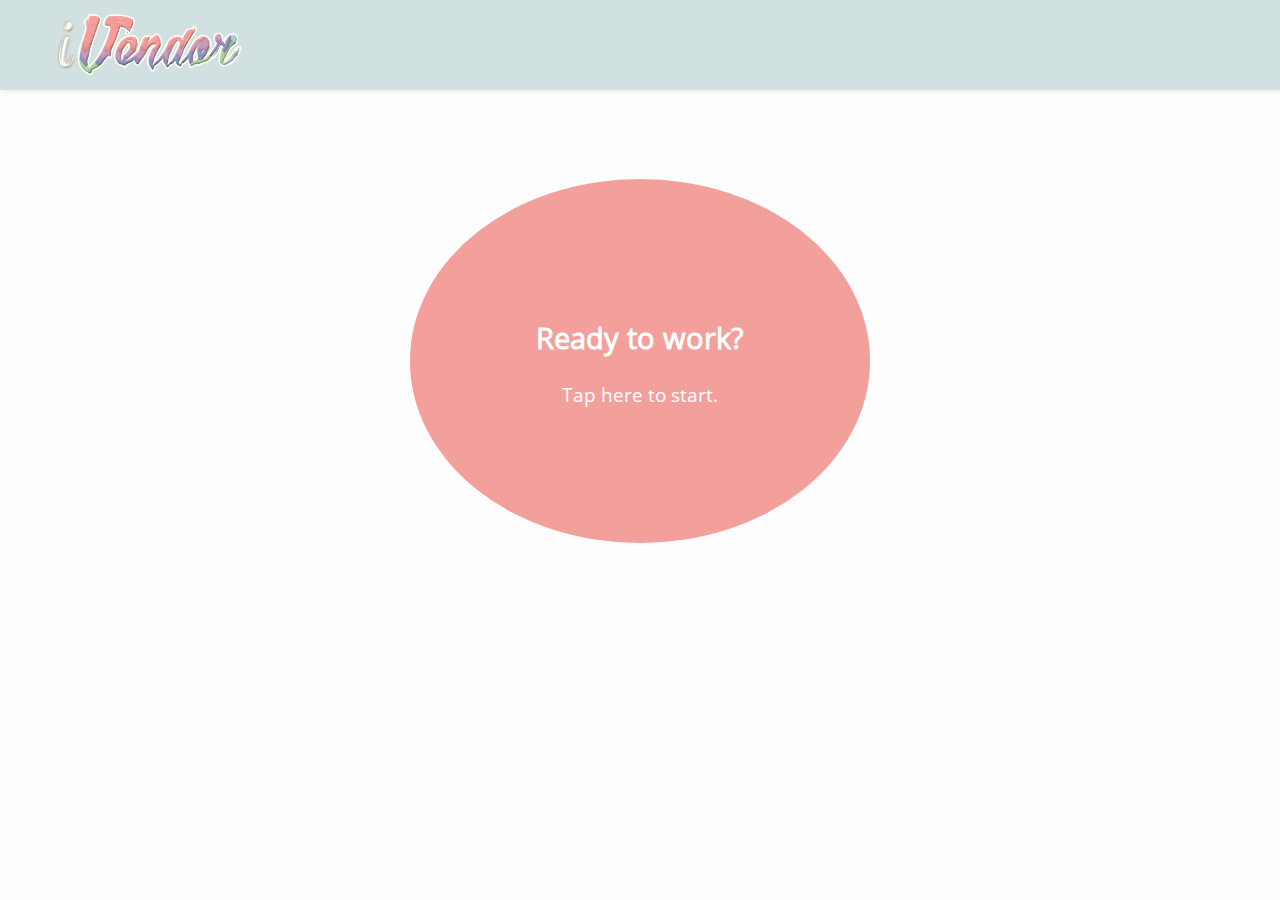
==== commit 409cb4ce: "Modified the index.html interface" ====
--- a/PWA/index.html
+++ b/PWA/index.html
@@ -1,61 +1,28 @@
 <!DOCTYPE html>
 
 <html lang="en">
-    <head>
-        <meta charset="UTF-8">
-        <meta name="viewport" content="width=device-width, initial-scale=1.0">
-        <title>iVendor</title>
-        <link rel="shortcut icon" href="img/iVendor.png" />
-        <link rel="stylesheet" type="text/css" href="styles.css">
-        <link rel="manifest" href="manifest.json">
-    </head>
+<head>
+    <meta charset="UTF-8">
+    <meta name="viewport" content="width=device-width, initial-scale=1.0">
+    <title>iVendor</title>
+    <link rel="shortcut icon" href="img/iVendor.png" />
+    <link rel="stylesheet" type="text/css" href="styles.css">
+    <link rel="manifest" href="manifest.json">
+    <script src="products.json" type="text/javascript"></script>
+    <script src="script.js" type="text/javascript"></script>          
+</head>
 
-  <body>
-        <header>
-            <div class="main-header">
-                <span class = "menu-button" onclick="openNav()">&#9776;</span>
-                <a href="index.html"><img src="img/iVendorLetters.png" class="logo-letters"></a>
-            </div>
-        </header>
-        
-        <div id="mySidenav" class="sidenav">  
-            <div class="sidenav-top">
-                <a href="javascript:void(0)" class="closebtn" onclick="closeNav()">&times;</a>
-                <img src="img/iVendor.png" class="logo">
-            </div>
-            <a href="index.html">Home</a>
-            <a href="html/invent.html">Inventory</a>
-            <a href="#">Remittance</a>
-            <a href="">Productivity</a>
+<body>
+    <header>
+    <div class="main-header">
+        <a href="index.html"><img src="img/iVendorLetters.png" class="logo-letters"></a>
+    </div>
+    </header> 
+    <a href="inventory.html">
+        <div id="circle-btn">
+            <h2>Ready to work?</h2>
+            <p>Tap here to start.</p>
         </div>
-
-        <div class="main-content">
-            <a href="html/invent.html">
-                <div class="notifications">
-                    <h2>Ready to work?</h2>
-                    <p>Add your stocks for the day!</p>
-                </div>
-            </a>
-            <a href="Productivity.html">
-                <div class="notifications">
-                    <h2>Want to see your progress?</h2>
-                    <p>Tap here to see.</p>
-                </div>
-            </a>
-            <a href="Remittance.html">
-                <div class="notifications">
-                    <h2>Time for remittance?</h2>
-                    <p>See the total calculation here.</p>
-                </div>
-            </a>
-        </div>
-
-        <footer>
-          <h6>@2018 All Rights Reserved.</h6>
-          <p>Saint Louis University <br>
-          School of Computing and Information Sciences</p>
-        </footer>
-
-        <script src = "script.js"></script>
-   </body>
-</html>
+    </a>
+</body>
+</html>--- a/PWA/styles.css
+++ b/PWA/styles.css
@@ -9,6 +9,10 @@
 @font-face {
     font-family: Express;
     src: url(fonts/Express.ttf);
+}
+@font-face {
+    font-family: LuckiestGuy;
+    src: url(fonts/LuckiestGuy.ttf);
 }
 * {
     font-family: Open;
@@ -34,6 +38,7 @@
     left: 0;
     z-index: 1;
     padding: 1vw;
+    box-shadow: 1px 2px 5px #eeeeee;
 }
 .logo-letters {
     position: absolute;
@@ -43,61 +48,6 @@
     width: auto;
     float: left;
 }
-.menu-button {
-    position: relative;
-    top:0.8vw;
-    left: 1vw;
-    font-size: 2.5vw;
-    color: #ffffff;
-    text-shadow:1px 1px 3px black;
-    cursor: pointer;
-}
-.sidenav {
-    height: 100vw;
-    width: 0;
-    position: fixed;
-    z-index: 1;
-    top: 0;
-    left: 0;
-    background-color: #FCFCFC;
-    overflow-x: hidden;
-    transition: 0.5s;
-    padding-top: 6vw;
-    box-shadow: 2px 2px 7px #6E6F6F;
-}
-.sidenav a {
-    text-decoration: none;
-    font-size: 1.5vw;
-    color: #818181;
-    display: block;
-    transition: 0.3s;
-}
-.sidenav a:hover {
-    color: #f1f1f1;
-}
-.sidenav a:not(.closebtn) {
-    padding: 2vw 2vw 0vw 2vw;
-}
-.sidenav .closebtn {
-    position: absolute;
-    text-align: right;
-    right: 3vw;
-    font-size: 3vw;
-}
-.sidenav-top {
-    position: absolute;
-    top: 0;
-    background-color: #D1E1E2;
-    transition: 0.3s;
-    height: 5vw;
-    padding: 1vw;
-    width: 100%;
-}
-img.logo {
-    position: relative;
-    width: 5vw;
-    height: 5vw;
-}
 a {
     color: #000;
     text-decoration: none;
@@ -105,286 +55,169 @@
 a:hover {
     color: #53b5aa;
 }
-.main-content {
-    width: 100vw;
-    margin-top: 9vw;
-    display: block;
-    margin-left: auto;
-    margin-right: auto;
-}
-.notifications {
-    position: relative;
-    background-color: #E7FFBC;
-    border: 2px solid white;
-    padding: 1vw 1vw 1vw 2vw;
-    margin-bottom: 1vw;
-    width: 90%;
-    display: block;;
-    margin-left: auto;
-    margin-right: auto;    
-}
-.notifications p {
-    font-size: 1.5vw;
-    font-family: OpenLight;
-}
-
-.notifications h2 {
-    font-family: OpenLight;
-    font-size: 2vw;
-}
-
-.notifications:hover {
-    box-shadow: 1px 1px 8px #676C60;
-}
-footer {
-    background-color: #000000;
-    padding: 0;
-    margin:0;
-    color: #ffffff;
-    text-align: right;
-    padding: 1%;
-}
-footer h6 {
-    font-size: 1vw;
-    line-height: 0;
-    padding: 0;
-    margin: 1% 0 0 0 ;
-    font-weight: 500; 
-}
-footer p {
-    font-size: 0.9vw;
-}
-
-
-/* ADDED */
-table{
-	width: 100%;
-}
-section.products{
+section.showProducts {
+    margin-top: 10vw;
+    width: 100%;
+}
+section.product {
 	padding: 2vw;
 	background-color: #ffffff;
-    width: 80vw;
+    width: 42.5vw;
     display: block;
-    margin-left: auto;
-    margin-right: auto;
-    height: 20vw;
+    float: left;
     margin-bottom: 2vw;
-    border: 1px solid #efefef;
-}
-.products:hover {
-    color: #000000;
-}
-.products img{
+    margin-left: 2vw;
+    border: 0.1vw solid #efefef;
+}
+.product img {
+    width: 15vw;
+    height: 15vw;
     box-shadow: 10px 6px 9px #f3f3f3;
-	width: 17vw;
-    height: 17vw;
-    float: left;
-}
-.products aside{
-    margin-left: 15vw;
+    float: left;
+}
+aside.details {
 	float: left;
-    width: 30vw;
-}
-.products label.pname {
-    font-family: Express;
-	text-align: left;
-    color: #303030;
-    font-size: 2vw;
-    font-weight: 700;
-    background: #fcfcfc;
-    padding: 1vw;
-    width: 30vw;
-    display: block;
-    margin-bottom: 2vw;
-}
-.products label.qty-prc{
-    font-size: 1.7vw;
-    margin: 0;
-}
-.products p {
-    color: #303030;
-    font-size: 1.2vw;
-}
-input{
-	width: 3.7vw;
-	font-size: 1.2vw;
-    color: #303030;
-    padding: 0.8vw;
-}
-input.price {
-    border: 0px;
+    margin-left: 5vw;
+}
+input.quantity {
+    padding: 0.5vw;
+    width: 3.5vw;
+    font-size: 1.2vw;
+    margin-left: 1vw;
+    font-weight: 600;
+}
+h3.prodname {
+    font-size: 1.6vw;
+    background: #f7f7f7;
+    width: 20vw;
+    padding: 0.5vw;
+    margin-bottom: 2.5vw;
+    color: #404040;
+}
+.product label {
+    font-size: 1.2vw;
+    color: #202020;
+}
+.product strong {
     font-size: 1.4vw;
-    font-weight: 600;
-    padding: 0;
-}
-button.submit{
-    float: left;
+    margin-left: 0.2vw;
+    color: #202020;
+}
+button.submit-btn{
+    float: right;
 	background-color: #53b5aa;
-    width: 10vw;
-    height: 4vw;
+    width: 7vw;
+    height: 3vw;
 	border: none;
 	color: #efefef;
-	padding: 2% 3%;
-	font-size: 1.5vw;
+	font-size: 1.2vw;
 	font-family: "YU Gothic UI";
 	cursor: pointer;
-    margin-top: 2vw;
-}
-button.submit:hover{
+    margin-top: 4vw;
+    margin-right: -1vw;
+}
+button.submit-btn:hover{
 	display: block;
-	margin-left: auto;
-	margin-right: auto;
 	background-color: #d3d3d3;
 	border: 2px solid #53b5aa;
 	color: #303030;
     font-weight: 600;
-	padding: 2% 3%;
-	font-size: 1.5vw;
+	font-size: 1.2vw;
 	font-family: "YU Gothic UI";
 	cursor: pointer;
 	transition: 0.4s;
 }
-table.summary {
+#showLog {
+    width: 89vw;
+    background: #ffffff;
+    clear: both;
+    float: left;
+    margin-left: 2vw;
+    padding: 3vw;
+    display: block;
+    border: 0.1vw solid #efefef;
+}
+table.displayLog {
+    width: 50vw;
+    margin: 0;
+    text-align: center;
     border-collapse: collapse;
-}
-th {
-    text-align: left;
+    border: 0.1vw solid #efefef;
+    float: left;
+}
+.displayLog th {
     background: #53b5aa;
+    padding: 0.50vw;
+    font-size: 1.3vw;
+}
+.displayLog td {
+    padding: 0.50vw;
+    font-size: 1.2vw;
+}
+.displayLog tr:nth-child(2n) {
+    background: #efefef;
+}
+button.del-btn {
+    float: right;
+    background: #f44336;
+    border: none;
+    color: #ffffff;
+    font-weight: 600;
+    font-size: 1vw;
+}
+section.totals {
+    width: 30vw;
+    float: right;
+    margin-top: 0;
+}
+.totals h3 {
+    font-size: 1.5vw;
+}
+.totals p {
+    font-size: 1.2vw;
+}
+.totals strong {
+    float: right;
+}
+.totals strong::before {
+    content: 'Php ';
+}
+button#checkout-btn {
+    float: right;
+    margin-top: 3vw;
+    background: green;
+    border: none;
     padding: 1vw;
+    font-size: 1.3vw;
+    color: #ffffff;
+    cursor: pointer;
+}
+
+/**added**/
+.showProducts h2 {
+    font-size: 2.5vw;
+    margin-left: 2vw;
+    color: #404040;
+    font-family: LuckiestGuy;
+    font-weight: 500;
+}
+#circle-btn {
+    background: #f3a09d;
+    border: none;
+    border-radius: 50%;
+    text-align: center;
+    padding: 9vw;
+    display: block;
+    margin-left: auto;
+    margin-right: auto;
+    margin-top: 14vw;
     font-size: 1.5vw;
-    
-}
-td.min-td {
-    width: 5vw;
-}
-.summary td {
-    background: #efefef;
-    padding: 0.5vw;
-    font-size: 1.3vw;
-    width: 30vw;
-}
-.totals td {
-    background: #C5C5C5;
-}
-.summary button {
-    background: #8D8D8D;
-    float: right;
-}
-@media screen and (max-width: 600px) {
-    body {
-        background: #efefef;
-        padding: 0;
-        margin: 0;
-    }
-    .main-header {
-        height: 20vw;
-        width: 100vw;
-    }
-    .menu-button {
-        top: 3vw;
-        margin-left: 1vw;
-        font-size: 10vw;
-        display: block;
-        float: left;        
-    }
-    .logo-letters {
-        width: 60vw;
-        height: 20vw;
-        margin-left: 10vw;
-    }
-    .sidenav {
-        padding-top: 22vw;
-        height: 100%;
-        position: fixed;
-    }
-    .sidenav a {
-        font-size: 5vw;
-        margin: 2vw;
-    }
-    .sidenav-top {
-        height: 20vw;
-    }
-    img.logo {
-        height: 100%;
-        width: auto;
-    }
-    .sidenav-top .closebtn {
-        font-size: 10vw;
-        right: 5vw;
-    }
-    .notifications {
-        width: 90vw;
-        margin-bottom: 2vw;
-        border-radius: 20px;
-    }
-    .notifications h2 {
-        font-size: 5vw;
-    }
-    .notifications p {
-        font-size: 3vw;
-    }
-    .main-content {
-        padding-top: 16vw; 
-    }
-    section.products {
-        height: 80vw;
-        border: 0.1vw solid #d3d3d3;
-        border-radius: 2vw 10vw;
-    }
-    .products img {
-        display: block;
-        margin-left: auto;
-        margin-right: auto;
-        float: none;
-        width: 35vw;
-        height: 35vw;
-        box-shadow: none;
-    }
-    .products label.pname {
-        font-size: 5vw;
-        margin-bottom: 3vw;
-        margin-top: 3vw;
-        width: 60vw;
-    }
-    .products label.qty-prc {
-        font-size: 3.5vw;
-    }
-    .products aside {
-        width: 60vw;
-        margin-left: 10vw;
-        display: block;
-    }
-    input {
-        font-size: 3vw;
-        width: 8vw
-    }
-    input.price {
-        font-size: 3vw;
-        width: 8vw;
-    }
-    button.submit {
-        font-size: 4vw;
-        width: 25vw;
-        height: 10vw;
-        margin-top: 3vw;
-    }
-    button.submit:hover {
-        font-size: 4vw;
-        font-weight: 700;
-    }
-    table.summary {
-        width: 90vw;
-        display: block;
-        margin-left: auto;
-        margin-right: auto;
-    }
-    .summary th {
-        font-size: 3vw;
-    }
-    .summary td {
-        font-size: 3vw;
-    }
-    .summary td{
-        width: 0vw;
-    }
+    color: #ffffff;
+    cursor: pointer;
+    width: 18vw;
+}
+#circle-btn:hover {
+    box-shadow: 1px 1px 8px #676C60;
+    color: #404040;
+    transition: 1s;
 }